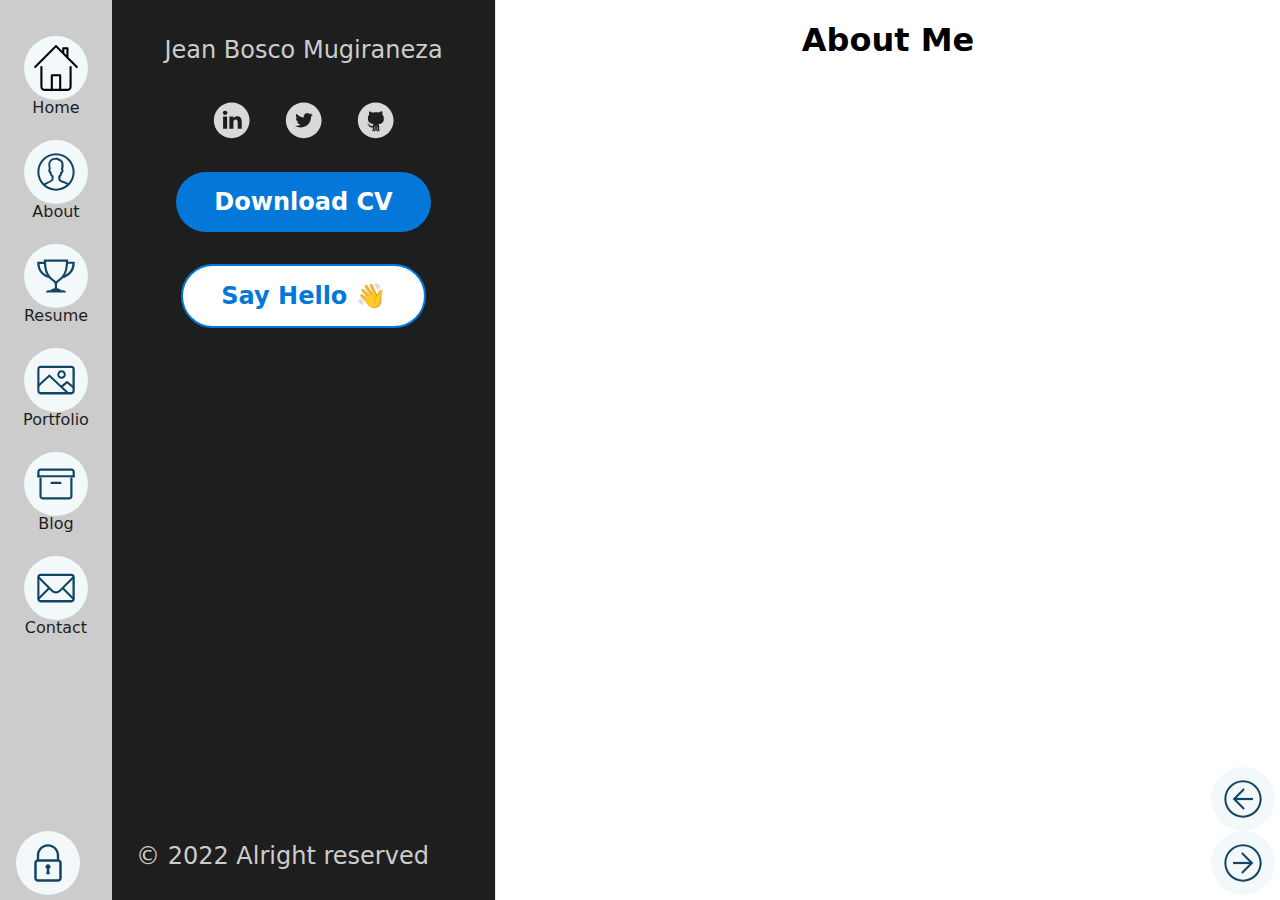
==== about.html @ 0536e4a2 "My first commit" ====
<!DOCTYPE html>
<html lang="en">

<head>
    <meta charset="UTF-8">
    <meta http-equiv="X-UA-Compatible" content="IE=edge">
    <meta name="viewport" content="width=device-width, initial-scale=1.0">
    <title>About Jean Bosco Mugiraneza</title>
    <link rel="stylesheet" href="/css/app.css" />
    <link rel="stylesheet" href="/css/style.css">
</head>

<body class="my-brand">

    <header>
        <!-- Mobile Menu -->
        <div class="menu-mobile">
            <div class="mobile-panel">
            </div>
            <div class="mobile-sidebar">
                <div>
                    <button class="close-panel">
                        <img class="close-icon" src="/icons/close.svg" alt="">
                    </button>
                </div>
                <div class="mobile-nav">
                    <!-- <div class="mobile-logo">
            <img class="sm-logo" src="#mylogo" alt="mobile-logo">
          </div> -->

                    <div class="mobile-menu-items">
                        <a href="/index.html" class="menu-mobile-item">
                            <img class="menu-mobile-icon" src="/icons/home.svg" alt="">
                            Home
                        </a>
                        <a href="/about.html" class="menu-mobile-item">
                            <img class="menu-mobile-icon" src="/icons/user.svg" alt="">
                            About Me
                        </a>
                        <a href="/resume.html" class="menu-mobile-item">
                            <img class="menu-mobile-icon" src="/icons/award.svg" alt="">
                            Resume
                        </a>
                        <a href="/portfolio.html" class="menu-mobile-item">
                            <img class="menu-mobile-icon" src="/icons/image.svg" alt="">
                            Portfolio
                        </a>
                        <a href="/blog.html" class="menu-mobile-item">
                            <img class="menu-mobile-icon" src="/icons/box.svg" alt="">
                            Blog
                        </a>
                        <a href="/contact.html" class="menu-mobile-item">
                            <img class="menu-mobile-icon" src="/icons/email.svg" alt="">
                            Contact Me
                        </a>
                    </div>


                </div>

            </div>

        </div>

        <!-- Mobile top navigation -->
        <div class="mobile-top">
            <div class="mobile-header">
                <!-- <div>
          <img class="phone-logo" src="#my logo" alt="My Logo">
        </div> -->
                <div>
                    <button type="button" class="open-mobile-menu" onclick="openMenu()">
                        <span class="sr-only">Open sidebar</span>
                        <svg class="open-menu-icon" xmlns="http://www.w3.org/2000/svg" fill="none" viewBox="0 0 24 24"
                            stroke="currentColor" aria-hidden="true">
                            <path stroke-linecap="round" stroke-linejoin="round" stroke-width="2"
                                d="M4 6h16M4 12h16M4 18h16" />
                        </svg>
                    </button>
                </div>
            </div>
        </div>

        <!-- Desktop Menu -->
        <div class="menu-desktop">
            <div class="menu-sidebar">
                <!-- <div class="logo-desktop">
          <img class="lg-logo" src="#mylogo" alt="My Logo" />
        </div> -->
                <div class="menu-desktop-items">
                    <a href="/index.html" class="menu-items">
                        <span class="icon-container"><img class="icon--menu icon--primary" src="/icons/home.svg"
                                alt="Home" /></span>
                        <span>Home</span>
                    </a>

                    <a href="/about.html" class="menu-items">
                        <span class="icon-container"><img class="icon--menu icon--primary" src="/icons/user.svg"
                                alt="Home" /></span>
                        <span>About</span>
                    </a>

                    <a href="/resume.html" class="menu-items">
                        <span class="icon-container"><img class="icon--menu icon--primary" src="/icons/award.svg"
                                alt="Home" /></span>
                        <span>Resume</span>
                    </a>

                    <a href="/portfolio.html" class="menu-items">
                        <span class="icon-container"><img class="icon--menu icon--primary" src="/icons/image.svg"
                                alt="Home" /></span>
                        <span>Portfolio</span>
                    </a>


                    <a href="/blog.html" class="menu-items">
                        <span class="icon-container"><img class="icon--menu icon--primary" src="/icons/box.svg"
                                alt="Home" /></span>
                        <span>Blog</span>
                    </a>


                    <a href="/contact.html" class="menu-items">
                        <span class="icon-container"><img class="icon--menu icon--primary" src="/icons/email.svg"
                                alt="Home" /></span>
                        <span>Contact</span>
                    </a>
                    <a href="/login.html" class="icon-container login-icon">
                        <img class="icon--menu icon--primary" src="/icons/lock.svg" alt="">
                    </a>

                </div>

            </div>
        </div>

        <!-- End of Navigation Menu -->
    </header>

    <main class="main-section">

        <section class="main-contents">

            <h2 class="page-title">About Me</h2>
            <div class="prev-next">
                <a href="/index.html">
                    <span class="icon-container">
                        <img class="icon--menu icon--primary" src="/icons/prev.svg" alt="">
                    </span>
                </a>
                <a href="/resume.html">
                    <span class="icon-container">
                        <img class="icon--menu icon--primary" src="/icons/next.svg" alt="">
                    </span>
                </a>

            </div>
        </section>

        <!-- Profile Section -->
    <aside class="profile-section">
        <div class="profile-content">
            <img class="profile-photo" src="/images/me.jpg" alt="">
            <h1 class="profile-name">Jean Bosco Mugiraneza</h1>
            <span class="social-icons">
                <img class="profile-social" src="/icons/linkedin.svg" alt="">
                <img class="profile-social" src="/icons/twitter.svg" alt="">
                <img class="profile-social" src="/icons/github.svg" alt="">
            </span>
            <a href="/resume.html"><button class="downloadcv btn btn--primary">Download CV</button></a>
            <a href="mailto:mjeanbosco19@gmail.com">
                <button class="sayhello btn btn--secondary">Say Hello 👋 </button>
            </a>
            <p class="copyright">© 2022 Alright reserved</p>
        </div>
    
    </aside>
    </main>
</body>

</html>
---- css/style.css ----
/* Global CSS */
:root {
    --color-primary: #0478d9;
    --color-secondary: #fff;
    --color-accent: #ff3400;
    --color-gray: #ccc;
    --color-black: #1e1e1e;
    --border-radius: 30px;
}

*,
::before,
::after {
    box-sizing: border-box;
    border-width: 0;
    border-style: solid;
    border-color: #e5e7eb;
}

::before,
::after {
    --tw-content: '';
}

html {
    line-height: 1.5;
    -webkit-text-size-adjust: 100%;
    -moz-tab-size: 4;
    tab-size: 4;
    font-family: ui-sans-serif, system-ui, -apple-system, BlinkMacSystemFont, "Segoe UI", Roboto, "Helvetica Neue", Arial, "Noto Sans", sans-serif, "Apple Color Emoji", "Segoe UI Emoji", "Segoe UI Symbol", "Noto Color Emoji";
    font-feature-settings: normal;
}


body {
    margin: 0;
    line-height: inherit;
}


hr {
    height: 0;
    color: inherit;
    border-top-width: 1px;
}


abbr:where([title]) {
    -webkit-text-decoration: underline dotted;
    text-decoration: underline dotted;
}


h1,
h2,
h3,
h4,
h5,
h6 {
    font-size: inherit;
    font-weight: inherit;
}

a {
    color: inherit;
    text-decoration: inherit;
}

b,
strong {
    font-weight: bolder;
}


code,
kbd,
samp,
pre {
    font-family: ui-monospace, SFMono-Regular, Menlo, Monaco, Consolas, "Liberation Mono", "Courier New", monospace;
    font-size: 1em;
}

small {
    font-size: 80%;
}

sub,
sup {
    font-size: 75%;
    line-height: 0;
    position: relative;
    vertical-align: baseline;
}

sub {
    bottom: -0.25em;
}

sup {
    top: -0.5em;
}

table {
    text-indent: 0;
    border-color: inherit;
    border-collapse: collapse;
}

button,
input,
optgroup,
select,
textarea {
    font-family: inherit;
    font-size: 100%;
    font-weight: inherit;
    line-height: inherit;
    color: inherit;
    margin: 0;
    padding: 0;
}

button,
select {
    text-transform: none;
}

button,
[type='button'],
[type='reset'],
[type='submit'] {
    -webkit-appearance: button;
    background-color: transparent;
    background-image: none;
}

:-moz-focusring {
    outline: auto;
}

:-moz-ui-invalid {
    box-shadow: none;
}

progress {
    vertical-align: baseline;
}

::-webkit-inner-spin-button,
::-webkit-outer-spin-button {
    height: auto;
}

[type='search'] {
    -webkit-appearance: textfield;
    outline-offset: -2px;
}

::-webkit-search-decoration {
    -webkit-appearance: none;
}

::-webkit-file-upload-button {
    -webkit-appearance: button;
    font: inherit;
}

summary {
    display: list-item;
}

blockquote,
dl,
dd,
h1,
h2,
h3,
h4,
h5,
h6,
hr,
figure,
p,
pre {
    margin: 0;
}

fieldset {
    margin: 0;
    padding: 0;
}

legend {
    padding: 0;
}

ol,
ul,
menu {
    list-style: none;
    margin: 0;
    padding: 0;
}

textarea {
    resize: vertical;
}

input::placeholder,
textarea::placeholder {
    opacity: 1;
    color: #9ca3af;
}

button,
[role="button"] {
    cursor: pointer;
}

:disabled {
    cursor: default;
}

img,
svg,
video,
canvas,
audio,
iframe,
embed,
object {
    display: block;
    vertical-align: middle;
}

img,
video {
    max-width: 100%;
    height: auto;
}

[hidden] {
    display: none;
}

/* Custom Scroll Bar */
::-webkit-scrollbar {
    width: 5px;
}

::-webkit-scrollbar-track {
    box-shadow: inset 0 0 5px grey;
    border-radius: 10px;
}

::-webkit-scrollbar-thumb {
    background: #0478d9;
    border-radius: 10px;
}

::-webkit-scrollbar-thumb:hover {
    background: #000;
}

/* Mobile Menu CSS */


.menu-mobile {
    position: fixed;
    top: 0px;
    right: 0px;
    bottom: 0px;
    left: 0px;
    z-index: 40;
    display: flex;
}

@media (min-width: 1024px) {
    .menu-mobile {
        display: none;
    }
}

.mobile-panel {
    position: fixed;
    top: 0px;
    right: 0px;
    bottom: 0px;
    left: 0px;
    --tw-bg-opacity: 1;
    background-color: rgb(75 85 99 / var(--tw-bg-opacity));
    --tw-bg-opacity: 0.75;
}

.mobile-sidebar {
    position: relative;
    display: flex;
    width: 100%;
    max-width: 20rem;
    flex: 1 1 0%;
    flex-direction: column;
    --tw-bg-opacity: 1;
    background-color: rgb(255 255 255 / var(--tw-bg-opacity));
    outline: 2px solid transparent;
    outline-offset: 2px;
}

.close-panel {
    position: absolute;
    top: 0px;
    right: 0px;
    /* margin-right: -3rem; */
    padding-top: 1rem;
    margin-left: 0.25rem;
    display: flex;
    height: 2.5rem;
    width: 2.5rem;
    align-items: center;
    justify-content: center;
    border-radius: 9999px;
    outline: 2px solid transparent;
    outline-offset: 2px;

}

.close-icon {
    height: 2rem;
    width: 2rem;
}

.mobile-nav {
    padding-top: 1.25rem;
    padding-bottom: 1rem;
}

.mobile-logo {
    display: flex;
    flex-shrink: 0;
    align-items: center;
    padding-left: 1rem;
    padding-right: 1rem;
}

.sm-logo {
    height: 2rem;
    width: auto;
}

.mobile-menu-items {
    margin-top: 1.25rem;
    margin-top: calc(0.25rem * calc(1 - var(--tw-space-y-reverse)));
    margin-bottom: calc(0.25rem * var(--tw-space-y-reverse));
    padding-left: 0.5rem;
    padding-right: 0.5rem;
}

.menu-mobile-item {
    display: flex;
    align-items: center;
    border-radius: 0.375rem;
    padding: 0.5rem;
    font-size: 1rem;
    line-height: 1.5rem;
    font-weight: 500;
    color: rgb(75 85 99);
}

.menu-mobile-item:hover {
    background-color: rgb(249 250 251 / var(--tw-bg-opacity));
    color: rgb(17 24 39);
}

.menu-mobile-icon {
    margin-right: 1rem;
    height: 1.5rem;
    width: 1.5rem;
    color: rgb(156 163 175);
}

.menu-mobile-icon:hover {
    color: rgb(107 114 128);
}


@media (min-width: 1024px) {
    .mobile-top {
        display: none;
    }
}

.mobile-header {
    display: flex;
    align-items: center;
    justify-content: space-between;
    background-color: rgb(79 70 229 / var(--tw-bg-opacity));
    padding-top: 0.5rem;
    padding-bottom: 0.5rem;
    padding-left: 1rem;
    padding-right: 1rem;
}

@media (min-width: 640px) {
    .mobile-header {
        padding-left: 1.5rem;
        padding-right: 1.5rem;
    }
}

@media (min-width: 1024px) {
    .mobile-header {
        padding-left: 2rem;
        padding-right: 2rem;
    }
}

.phone-logo {
    height: 2rem;
    width: auto;
}

.open-mobile-menu {
    margin-right: -0.75rem;
    display: inline-flex;
    height: 3rem;
    width: 3rem;
    align-items: center;
    justify-content: center;
    border-radius: 0.375rem;
    background-color: var(--color-primary);
    color: var(--color-secondary);
}

.sr-only {
    position: absolute;
    width: 1px;
    height: 1px;
    padding: 0;
    margin: -1px;
    overflow: hidden;
    clip: rect(0, 0, 0, 0);
    white-space: nowrap;
    border-width: 0;
}

.open-menu-icon {
    height: 1.5rem;
    width: 1.5rem;
}

.collapsible__content {
    max-height: 0;
    overflow: hidden;
    opacity: 0;
    transition: all 0.3s;
}

.collapsible--expanded .collapsible__content {
    max-height: 100%;
    opacity: 1;
}

/* Desktop Menu CSS */


.menu-desktop {
    display: none;
    width: 7rem;
    height: 100%;
    overflow-y: auto;
    --tw-bg-opacity: 1;
    background-color: var(--color-gray);
}

@media (min-width: 768px) {
    .menu-desktop {
        display: block;
    }
}

.menu-sidebar {
    display: flex;
    width: 100%;
    flex-direction: column;
    align-items: center;
    align-items: center;
    padding-top: 1.5rem;
    padding-bottom: 1.5rem;
}

.logo-desktop {
    display: flex;
    flex-shrink: 0;
    align-items: center;
}

.lg-logo {
    height: 2rem;
    width: auto;
}

.menu-desktop-item {
    margin-top: 1.5rem;
    width: 100%;
    flex: 1 1 0%;
    padding-left: 0.5rem;
    padding-right: 0.5rem;
}

.menu-items {
    display: flex;
    width: 100%;
    flex-direction: column;
    align-items: center;
    border-radius: 0.375rem;
    padding: 0.75rem;
    font-size: 1rem;
    line-height: 1rem;
    font-weight: 500;
    color: var(--color-black);
}

.menu-items:hover {
    background-color: var(--color-secondary);
    color: var(--color-primary);
}

.login-icon {
    position: absolute;
    bottom: 5px;
    left: 1rem;
}


/* Icons */

.icon {
    width: 40px;
    height: 40px;
}

.icon--small {
    width: 30px;
    height: 30px;
}

.icon--menu {
    width: 50px;
    height: 50px;
}

.icon--primary {
    fill: var(--color-primary);
}

.icon--white {
    fill: #fff;
}

.icon-container {
    background: #f3f9fa;
    width: 64px;
    height: 64px;
    border-radius: 100%;
    display: inline-flex;
    justify-content: center;
    align-items: center;
}

.icon-container--accent {
    background: var(--color-accent);
}

/* Button */
.btn {
    border-radius: 40px;
    border: 0;
    cursor: pointer;
    font-size: 1.8rem;
    font-weight: 600;
    margin-top: 1rem;
    outline: 0;
    padding: 0.75rem 3vw;
    text-align: center;
    white-space: nowrap;
}

.btn--primary {
    background-color: var(--color-primary);
    color: var(--color-secondary);
}

.btn--primary:hover {
    background: var(--color-gray);
    color: var(--color-primary);
    border: 2px solid var(--color-primary);
}

.btn--secondary {
    background: #fff;
    color: var(--color-primary);
    border: 2px solid var(--color-primary);
}

.btn--secondary:hover {
    background: var(--color-primary);
    color: var(--color-gray);
}

.btn--accent {
    background: var(--color-accent);
    color: #fff;
}

.btn--accent:hover {
    background: #ec3000;
}

@media screen and (min-width: 1024px) {
    .btn {
        font-size: 1.5rem;
    }
}

/* Start My Brand Main Section */
.my-brand {
    display: flex;
    height: 100vh;
}

.page-title {
    display: flex;
    margin-top: 1rem;
    font-size: 2rem;
    font-weight: 600;
    justify-content: center;
}

.main-section {
    display: flex;
    flex: 1 1 0%;
    overflow: hidden;
}

.main-contents {
    display: flex;
    height: 100%;
    min-width: 0px;
    flex: 1 1 0%;
    flex-direction: column;
    overflow-y: auto;
}

@media (min-width: 1024px) {
    .main-contents {
        order: 9999;
    }
}

.myself {
    display: flex;
    margin: auto;
    justify-content: center;
    flex-direction: column;
}

.my-name {
    font-size: 4rem;
    color: var(--color-primary);
}

.my-career {
    font-size: 2rem;
    text-align: center;
}

.prev-next {
    display: flex;
    flex-direction: column;
    position: absolute;
    bottom: 5px;
    right: 5px;
}

/* Start PROFILE Section */
.profile-section {
    display: none;
}


@media (min-width: 1024px) {
    .profile-section {
        order: -9999;
        display: flex;
        flex-shrink: 0;
        /* height: 100vh; */
        overflow-y: auto;
        background-color: #1e1e1e;
    }

}

.profile-content {
    position: relative;
    display: flex;
    /* height: 100%; */
    width: 24rem;
    flex-direction: column;
    overflow: hidden;
    border-right-width: 1px;
    --tw-border-opacity: 1;
    border-color: rgb(229 231 235);
    --tw-bg-opacity: 1;

}

.profile-photo {
    border-radius: 100%;
}

.profile-name {
    display: flex;
    color: #ccc;
    font-size: 1.5rem;
    font-weight: 500;
    justify-content: center;
    margin-top: 2rem;
}

.social-icons {
    display: flex;
    justify-content: center;
    margin-top: 1rem;
}

.profile-social {
    width: 40px;
    height: 40px;
    color: #ccc;
    margin: 1rem;
}

.downloadcv,
.sayhello {
    display: flex;
    flex-direction: column;
    align-items: center;
    margin: 1rem auto;

}

/* .footer {
  position: relative;
} */

.copyright {
    position: absolute;
    bottom: 2px;
    font-size: 1.5rem;
    color: #ccc;
    margin: 1.5rem;
}

/* Login Page */
.my-login {
    display: flex;
    width: 100%;
    height: 100vh;
    background-color: #022745;

}

.login-page {
    display: flex;
    flex-direction: column;
    justify-content: center;
    align-items: center;
    margin: auto;
}

@media (min-width: 640px) {
    .login-page {
        padding-left: 1.5rem;
        padding-right: 1.5rem;
    }
}

@media (min-width: 1024px) {
    .login-page {
        padding-left: 2rem;
        padding-right: 2rem;
    }
}

@media (min-width: 640px) {
    .login-heading {
        margin-left: auto;
        margin-right: auto;
        max-width: 28rem;
        width: 100%;
    }
}

.login-title {
    margin-top: 1.5rem;
    text-align: center;
    font-size: 1.875rem;
    line-height: 2.25rem;
    font-weight: 600;
    --tw-text-opacity: 1;
    color: #ccc;
}

.login-section {
    margin-top: 1.5rem;
    text-align: center;
    font-size: 1.875rem;
    line-height: 2.25rem;
    font-weight: 800;
}

@media (min-width: 640px) {
    .login-section {
        margin-left: auto;
        margin-right: auto;
        width: 100%;
        max-width: 28rem;
    }
}

.login-form {
    --tw-bg-opacity: 1;
    background-color: var(--color-secondary);
    padding-top: 2rem;
    padding-bottom: 2rem;
    padding-left: 1rem;
    padding-right: 1rem;
    width: 500px;

    box-shadow: #000;
}

.my-form {
    margin-top: 1rem;
    margin-bottom: 1rem;
}

.login-input {
    margin-top: 0.25rem;
}

@media (min-width: 640px) {
    .login-form {
        border-radius: 0.5rem;
        padding-left: 2.5rem;
        padding-right: 2.5rem;
    }
}

.form-item {
    display: flex;
    font-size: 0.875rem;
    line-height: 1.25rem;
    font-weight: 500;
    margin-top: 1rem;
    --tw-text-opacity: 1;
    color: rgb(55 65 81);
}

.form-input {
    display: block;
    width: 100%;
    -webkit-appearance: none;
    appearance: none;
    border-radius: 0.375rem;
    border-width: 1px;
    --tw-border-opacity: 1;
    border-color: rgb(209 213 219);
    padding-left: 0.75rem;
    padding-right: 0.75rem;
    padding-top: 0.5rem;
    padding-bottom: 0.5rem;
    margin-top: 1rem;

    box-shadow: #0000;
}

.form-input::placeholder {
    color: rgb(156 163 175);
}

.form-input:focus {
    border-color: var(--color-primary);
}


@media (min-width: 640px) {
    .form-input {
        font-size: 0.875rem;
        line-height: 1.25rem;
    }
}

.login-button {
    display: flex;
    width: 100%;
    justify-content: center;
    border-radius: 0.375rem;
    border-width: 1px;
    border-color: transparent;
    background-color: #0478d9;
    margin-top: 2rem;
    padding-top: 0.5rem;
    padding-bottom: 0.5rem;
    padding-left: 1rem;
    padding-right: 1rem;
    font-size: 0.875rem;
    line-height: 1.25rem;
    font-weight: 500;
    color: #fff;
}

/* Portfolio Page */
.portfolio {
    display: flex;
    margin: 2rem;
    border-bottom-width: 1px;
    --tw-border-opacity: 1;
    border-color: rgb(229 231 235);
}

.portfolio-heading {
    font-size: 1.125rem;
    line-height: 1.75rem;
    font-weight: 500;
    line-height: 1.5rem;
    --tw-text-opacity: 1;
    color: rgb(17 24 39);
}

.portfolio-filter {
    margin-top: 1rem;

}

@media (min-width: 640px) {
    .portfolio-filter {
        margin-top: 0px;
        margin-left: 2.5rem;
    }

}

.filter-items {
    margin-bottom: -1px;
    display: flex;
    --tw-space-x-reverse: 0;
    margin-right: calc(2rem * var(--tw-space-x-reverse));
    margin-left: calc(2rem * calc(1 - var(--tw-space-x-reverse)));
}

.filter-all {
    white-space: nowrap;
    border-bottom-width: 2px;
    --tw-border-opacity: 1;
    border-color: #0478d9;
    padding-left: 0.25rem;
    padding-right: 0.25rem;
    padding-bottom: 1rem;
    font-size: 0.875rem;
    line-height: 1.25rem;
    font-weight: 500;
    --tw-text-opacity: 1;
    color: #0478d9;
}

.filter-item {
    padding-left: 1rem;
    padding-right: 0.25rem;
}

.gallery {
    display: grid;
    grid-template-columns: repeat(2, minmax(0, 1fr));
    column-gap: 1rem;
    row-gap: 2rem;
    max-height: 100vh;
    overflow-y: auto;
}

@media (min-width: 640px) {
    .gallery {
        grid-template-columns: repeat(3, minmax(0, 1fr));
        column-gap: 1.5rem;
    }
}

@media (min-width: 1024px) {
    .gallery {
        grid-template-columns: repeat(3, minmax(0, 1fr));
    }
}

@media (min-width: 1280px) {
    .gallery {
        column-gap: 2rem;
    }
}

.gallery-item {
    display: block;
    width: 100%;
    overflow: hidden;
    border-radius: 0.5rem;
}

.gallery-image {
    pointer-events: none;
    object-fit: cover;
}

/* Blog Pages */

.blog {
    display: grid;
    grid-template-columns: repeat(1, minmax(0, 1fr));
    column-gap: 1rem;
    row-gap: 2rem;
    height: 100vh;
    overflow-y: auto;
}


@media (min-width: 640px) {
    .blog {
        grid-template-columns: repeat(2, minmax(0, 1fr));
        column-gap: 1.5rem;
    }


}

@media (min-width: 1024px) {
    .blog {
        grid-template-columns: repeat(2, minmax(0, 1fr));
    }
}

@media (min-width: 1280px) {
    .blog {
        grid-template-columns: repeat(3, minmax(0, 1fr));
        column-gap: 2rem;
    }
}

.blog-item {
    display: block;
    width: 100%;
    overflow: hidden;
    border-radius: 0.5rem;
    padding: 1rem;
    box-shadow: rgba(50, 50, 93, 0.25) 0px 2px 5px -1px, rgba(0, 0, 0, 0.3) 0px 1px 3px -1px;

}

.blog-image {
    pointer-events: none;
    object-fit: cover;
}

.blog-title {
    font-size: 2rem;
    font-weight: 600;
    margin: 1rem;
}

.blog-icons {
    display: flex;
    justify-content: space-between;
    margin-top: 1rem;
}

.blog-icon {
    width: 50px;
    height: 50px;
    color: #ccc;
    margin-left: 1rem;
    margin-right: 1rem;
}

/* Single Blog Section */
.article {
    height: 100vh;
}

.article-image {
    width: 100%;
    height: 50%;

}

.article-title {
    font-size: 3rem;
    font-weight: 800;
    display: flex;
    justify-content: center;
}

.article-content {
    padding: 1.5rem;
}

/* Comment Form */

.comment {
    display: block;
    justify-content: center;
    width: 80%;
    margin: auto;

}

.comment-section {
    display: block;
    font-size: 1.5rem;
    padding: 2rem;
    line-height: 1rem;
    font-weight: 500;

    color: rgb(55 65 81);

}

.comment-input {

    width: 100%;
    margin-bottom: 1rem;
    padding: 0.5rem;
    border: solid #000 1px;
    border-radius: 0.375rem;
    border-color: rgb(55 65 81);
}

/* Contant Page  */
.contact {
    display: grid;
    grid-template-columns: repeat(2, minmax(0, 1fr));
    column-gap: 1rem;
    row-gap: 2rem;
    max-height: 100vh;
    overflow-y: auto;
    margin: 2rem;
    align-items: center;
}

@media (min-width: 640px) {
    .contact {
        grid-template-columns: repeat(3, minmax(0, 1fr));
        column-gap: 1.5rem;
    }
}

@media (min-width: 1024px) {
    .contact {
        grid-template-columns: repeat(3, minmax(0, 1fr));
    }
}

@media (min-width: 1280px) {
    .contact {
        column-gap: 2rem;
    }
}

.contact-item {
    display: flex;
    justify-content: center;
    align-items: center;
    flex-direction: column;
    margin: auto;
    width: 90%;
    box-shadow: rgba(50, 50, 93, 0.25) 0px 13px 27px -5px, rgba(0, 0, 0, 0.3) 0px 8px 16px -8px;

}

.contact-info {
    font-size: 1.8rem;

}

.map {
    display: flex;
    justify-content: center;
    width: 100%;
}

.reach-me {
    display: grid;
    grid-template-columns: repeat(2, minmax(0, 1fr));
    column-gap: 1rem;
    row-gap: 2rem;
    max-height: 100vh;
    overflow-y: auto;
    margin-top: 4rem;
    align-items: center;
}

@media (min-width: 640px) {
    .reach-me {
        grid-template-columns: repeat(2, minmax(0, 1fr));
        column-gap: 1.5rem;
    }
}

@media (min-width: 1024px) {
    .reach-me {
        grid-template-columns: repeat(2, minmax(0, 1fr));
    }
}

@media (min-width: 1280px) {
    .reach-me {
        column-gap: 2rem;
    }
}

.message {
    display: flex;
    flex-direction: column;
    justify-content: right;
    margin: 1rem;

}

.message-title {
    display: flex;
    font-size: 1.8rem;
    padding: 2rem;
    line-height: 1rem;
    font-weight: 500;

    color: rgb(55 65 81);

}

.message-input {

    width: 100%;
    margin-bottom: 1rem;
    padding: 0.5rem;
    border: solid #000 1px;
    border-radius: 0.375rem;
    border-color: rgb(55 65 81);
}

/* Dashboard */
.dashboard {

    width: 15rem;
    height: 100%;
    overflow-y: auto;
    --tw-bg-opacity: 1;
    color: #ccc;
    background-color: #022745;
}

.dashboard-item {
    display: flex;
    align-items: center;
    border-radius: 0.375rem;
    padding: 0.5rem;
    font-size: 1rem;
    line-height: 1.5rem;
    font-weight: 500;
    color: rgb(207, 211, 216);
}

.dashboard-item:hover {
    background-color: rgb(249 250 251 / var(--tw-bg-opacity));
    color: rgb(17 24 39);
}
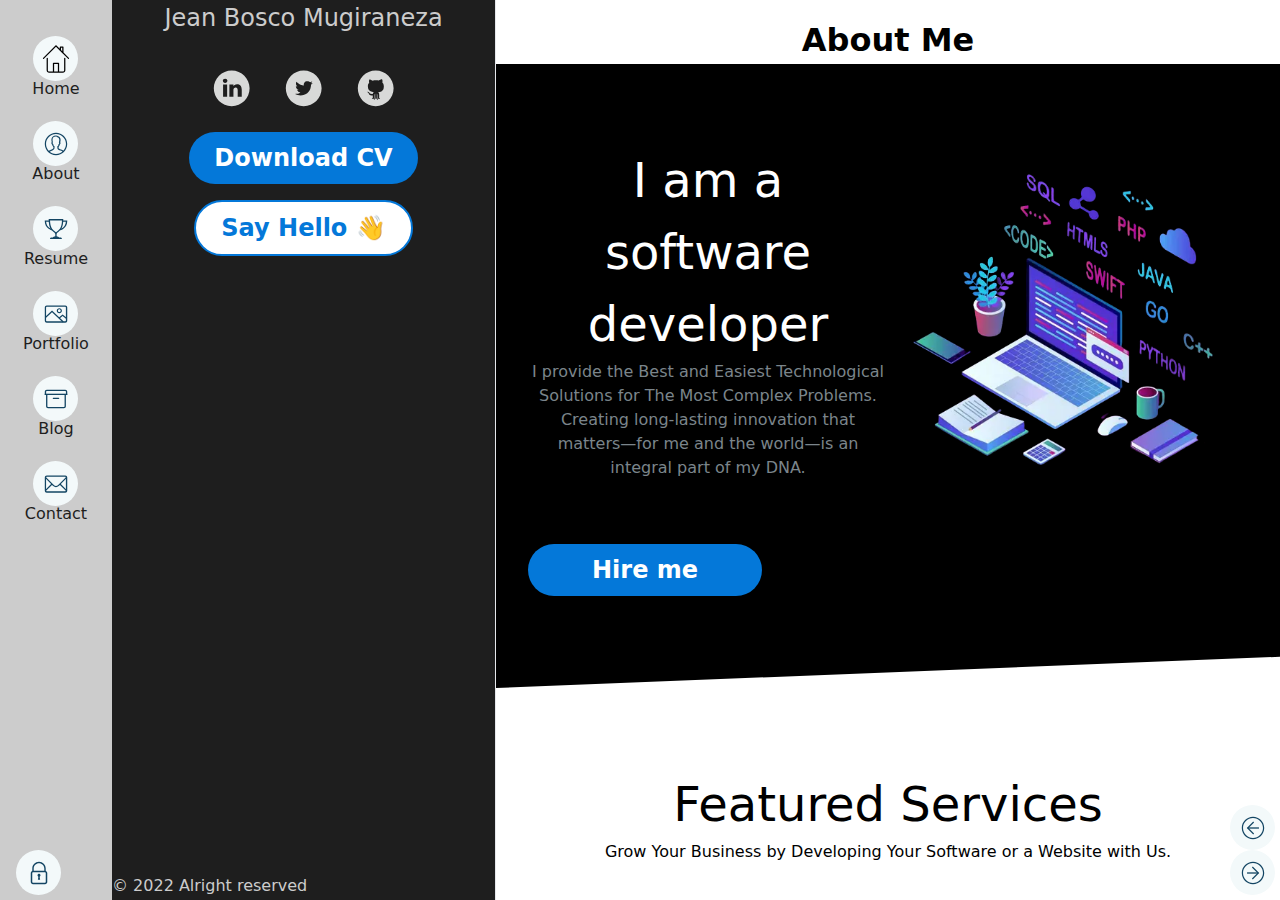
==== commit 1c184fd0: "Upadte about page and add Js" ====
--- a/about.html
+++ b/about.html
@@ -6,7 +6,6 @@
     <meta http-equiv="X-UA-Compatible" content="IE=edge">
     <meta name="viewport" content="width=device-width, initial-scale=1.0">
     <title>About Jean Bosco Mugiraneza</title>
-    <link rel="stylesheet" href="/css/app.css" />
     <link rel="stylesheet" href="/css/style.css">
 </head>
 
@@ -14,10 +13,10 @@
 
     <header>
         <!-- Mobile Menu -->
-        <div class="menu-mobile">
-            <div class="mobile-panel">
-            </div>
-            <div class="mobile-sidebar">
+        <div class="menu-mobile collapsible">
+            <!-- <div class="mobile-panel">
+            </div> -->
+            <div class="mobile-sidebar collapsible__content">
                 <div>
                     <button class="close-panel">
                         <img class="close-icon" src="/icons/close.svg" alt="">
@@ -142,6 +141,226 @@
         <section class="main-contents">
 
             <h2 class="page-title">About Me</h2>
+
+            <section class="block block--dark block--skewed-left hero">
+                <div class="container grid grid--1x2">
+                    <header class="block__header hero__content">
+                        <h1 data-aos="zoom-in-up" class="block__heading">
+                            I am a software developer
+                        </h1>
+                        <p class="hero__tagline">
+                            I provide the Best and Easiest Technological Solutions for The Most Complex Problems.
+                            Creating
+                            long-lasting innovation
+                            that matters—for me and the world—is an integral part of my DNA.
+                        </p>
+                        <a target="_blank" href="#" class="btn btn--primary btn--stretched btn--hireme">Hire me</a>
+                    </header>
+                    <img src="images/computer.webp" alt="">
+                </div>
+            </section>
+
+
+            <section class="block container">
+                <header class="block__header">
+                    <h2 class="block__heading">Featured Services</h2>
+                    <p>
+                        Grow Your Business by
+                        Developing Your Software or a Website with Us.
+                    </p>
+                </header>
+                <article class="grid grid--1x2 feature">
+                    <div class="feature__content" data-aos="fade-right">
+                        <span class="icon-container">
+                            <svg class="icon icon--primary">
+                                <use href="images/sprite.svg#easy"></use>
+                            </svg>
+                        </span>
+                        <h3 class="feature__heading">UI & UX Design</h3>
+                        <p>
+                            "Good design is good business."
+                            The success of every digital product company is measured by its user interface (UI) and user
+                            experience (UX) design. The
+                            digital product we created must assist users in achieving their objectives by delivering a
+                            delightful user experience
+                            through human-centered design solutions.
+
+                        </p>
+                        <a href="#" target="_blank" class="link-arrow">Learn More</a>
+                    </div>
+                    <img src="images/design.png" alt="">
+                </article>
+                <article class="grid grid--1x2 feature">
+                    <div class="feature__content" data-aos="fade-up">
+                        <span class="icon-container">
+                            <svg class="icon icon--primary">
+                                <use href="images/sprite.svg#computer"></use>
+                            </svg>
+                        </span>
+                        <h3 class="feature__heading">Simply Fast Websites</h3>
+                        <p>
+                            Choosing the right software development company in order to have your dreams achieved and
+                            success for your internet
+                            product can be a difficult task. Here we make sure that you have made the best decision for
+                            your project to start with
+                            and shape the product as you imagine. Because we make it simple.
+                        </p>
+                        <a href="#" target="_blank" class="link-arrow">Learn More</a>
+                    </div>
+                    <img src="images/banner.png" alt="">
+                </article>
+                <article class="grid grid--1x2 feature">
+                    <div class="feature__content" data-aos="fade-up">
+                        <span class="icon-container">
+                            <svg class="icon icon--primary">
+                                <use href="images/sprite.svg#wordpress"></use>
+                            </svg>
+                        </span>
+                        <h3 class="feature__heading">Wordpress Made Easy</h3>
+                        <p>
+                            Lorem ipsum dolor sit amet consectetur adipisicing elit. Quam
+                            obcaecati vel ad unde est illo at. Labore excepturi officia dolores! Lorem ipsum dolor sit
+                            amet consectetur adipisicing elit. Quam
+                            obcaecati vel ad unde est illo at. Labore excepturi officia dolores!
+                        </p>
+                        <a href="#" target="_blank" class="link-arrow">Learn More</a>
+                    </div>
+                    <img src="images/wordpress.jpg" alt="">
+                </article>
+                <article class="grid grid--1x2 feature">
+                    <div class="feature__content" data-aos="fade-left">
+                        <span class="icon-container">
+                            <svg class="icon icon--primary">
+                                <use href="images/sprite.svg#clock"></use>
+                            </svg>
+                        </span>
+                        <h3 class="feature__heading">24/7 Expert Support</h3>
+                        <p>
+                            Lorem ipsum dolor sit amet consectetur adipisicing elit. Quam
+                            obcaecati vel ad unde est illo at. Labore excepturi officia dolores!
+                        </p>
+                        <a href="#" target="_blank" class="link-arrow">Learn More</a>
+                    </div>
+                    <img src="images/support.jpg" alt="">
+                </article>
+            </section>
+            <section data-aos="fade-up" class="block container block-plans">
+                <div class="grid grid--1x3">
+                    <div class="plan">
+                        <div class="card card--secondary">
+                            <header class="card__header">
+                                <h3 class="plan__name">Website</h3>
+                                <span class="plan__price">$150</span>
+                                <span class="badge badge--primary badge--small">20% OFF</span>
+                            </header>
+                            <div class="card__body">
+                                <ul class="list list--tick">
+                                    <li class="list__item">Product mockups</li>
+                                    <li class="list__item">Up to 10 pages website</li>
+                                    <li class="list__item">SEO</li>
+                                    <li class="list__item">24/7/365 Tech Support</li>
+                                </ul>
+                                <button class="btn btn--outline btn--block">Order now</button>
+                            </div>
+                        </div>
+                    </div>
+                    <div class="plan plan--popular">
+                        <div class="card card--primary">
+                            <header class="card__header">
+                                <h3 class="plan__name">Web Platform</h3>
+                                <span class="plan__price">$540</span>
+                                <span class="badge badge--secondary badge--small">10% OFF</span>
+                            </header>
+                            <div class="card__body">
+                                <ul class="list list--tick">
+                                    <li class="list__item">UI & UX Design</li>
+                                    <li class="list__item">Web Dashboard</li>
+                                    <li class="list__item">SEO</li>
+                                    <li class="list__item">24/7/365 Tech Support</li>
+                                </ul>
+                                <button class="btn btn--outline btn--block">Order now</button>
+                            </div>
+                        </div>
+                    </div>
+                    <div class="plan">
+                        <div class="card card--secondary">
+                            <header class="card__header">
+                                <h3 class="plan__name">Mobile App</h3>
+                                <span class="plan__price">$720</span>
+                                <span class="badge badge--primary badge--small">10% OFF</span>
+                            </header>
+                            <div class="card__body">
+                                <ul class="list list--tick">
+                                    <li class="list__item">UI & UX Design</li>
+                                    <li class="list__item">Mobile app</li>
+                                    <li class="list__item">Google & Apple Store presence</li>
+                                    <li class="list__item">24/7/365 Tech Support</li>
+                                </ul>
+                                <button class="btn btn--outline btn--block">Order now</button>
+                            </div>
+                        </div>
+                    </div>
+                </div>
+            </section>
+
+            <section class="block" data-aos="zoom-in">
+                <header class="block__header">
+                    <h2 class="block__heading">What my Customers are Saying</h2>
+                    <p>
+                        Lorem ipsum dolor sit amet, consectetur adipisicing elit. Aut, ipsam.
+                    </p>
+                </header>
+                <div class="container">
+                    <div class="card testimonial">
+                        <div class="grid grid--1x2">
+                            <div class="testimonial__image">
+                                <img src="images/oreste.png" alt="A happy, smiling customer" />
+                                <span class="icon-container icon-container--accent">
+                                    <svg class="icon icon--white icon--small">
+                                        <use href="images/sprite.svg#quotes"></use>
+                                    </svg>
+                                </span>
+                            </div>
+                            <blockquote class="quote">
+                                <p class="quote__text">
+                                    Lorem, ipsum dolor sit amet consectetur adipisicing elit.
+                                    Incidunt optio officiis dolore earum error eaque perferendis
+                                    laudantium sed praesentium dolorum.
+                                </p>
+                                <footer>
+                                    <div class="media">
+                                        <div class="media__image">
+                                            <svg class="icon icon--primary quote__line">
+                                                <use href="images/sprite.svg#line"></use>
+                                            </svg>
+                                        </div>
+                                        <div class="media__body">
+                                            <h3 class="media__title quote__author">John Doe</h3>
+                                            <p class="quote__organization">ABC Company</p>
+                                        </div>
+                                    </div>
+                                </footer>
+                            </blockquote>
+                        </div>
+                    </div>
+                </div>
+            </section>
+            <div class="container">
+                <div class="callout callout--primary callout-signup">
+                    <div class="grid grid--1x2">
+                        <div class="callout__content">
+                            <h2 class="callout__heading">Ready to Get Started?</h2>
+                            <p>
+                                Lorem ipsum dolor sit amet, consectetur adipisicing elit. Eligendi
+                                voluptate tempora qui distinctio consequatur aliquid pariatur
+                                cupiditate quas cum fugit.
+                            </p>
+                        </div>
+                        <a target="_blank" href="#" class="btn btn--secondary">Hire me</a>
+                    </div>
+                </div>
+            </div>
+
             <div class="prev-next">
                 <a href="/index.html">
                     <span class="icon-container">
@@ -158,24 +377,25 @@
         </section>
 
         <!-- Profile Section -->
-    <aside class="profile-section">
-        <div class="profile-content">
-            <img class="profile-photo" src="/images/me.jpg" alt="">
-            <h1 class="profile-name">Jean Bosco Mugiraneza</h1>
-            <span class="social-icons">
-                <img class="profile-social" src="/icons/linkedin.svg" alt="">
-                <img class="profile-social" src="/icons/twitter.svg" alt="">
-                <img class="profile-social" src="/icons/github.svg" alt="">
-            </span>
-            <a href="/resume.html"><button class="downloadcv btn btn--primary">Download CV</button></a>
-            <a href="mailto:mjeanbosco19@gmail.com">
-                <button class="sayhello btn btn--secondary">Say Hello 👋 </button>
-            </a>
-            <p class="copyright">© 2022 Alright reserved</p>
-        </div>
-    
-    </aside>
+        <aside class="profile-section">
+            <div class="profile-content">
+                <img class="profile-photo" src="/images/me.jpg" alt="">
+                <h1 class="profile-name">Jean Bosco Mugiraneza</h1>
+                <span class="social-icons">
+                    <img class="profile-social" src="/icons/linkedin.svg" alt="">
+                    <img class="profile-social" src="/icons/twitter.svg" alt="">
+                    <img class="profile-social" src="/icons/github.svg" alt="">
+                </span>
+                <a href="/resume.html"><button class="downloadcv btn btn--primary">Download CV</button></a>
+                <a href="mailto:mjeanbosco19@gmail.com">
+                    <button class="sayhello btn btn--secondary">Say Hello 👋 </button>
+                </a>
+                <p class="copyright">© 2022 Alright reserved</p>
+            </div>
+
+        </aside>
     </main>
+    <script src="js/main.js"></script>
 </body>
 
 </html>--- a/css/style.css
+++ b/css/style.css
@@ -544,8 +544,8 @@
 }
 
 .icon--menu {
-    width: 50px;
-    height: 50px;
+    width: 30px;
+    height: 30px;
 }
 
 .icon--primary {
@@ -558,8 +558,8 @@
 
 .icon-container {
     background: #f3f9fa;
-    width: 64px;
-    height: 64px;
+    width: 45px;
+    height: 45px;
     border-radius: 100%;
     display: inline-flex;
     justify-content: center;
@@ -575,11 +575,11 @@
     border-radius: 40px;
     border: 0;
     cursor: pointer;
-    font-size: 1.8rem;
+    font-size: 1.5rem;
     font-weight: 600;
     margin-top: 1rem;
     outline: 0;
-    padding: 0.75rem 3vw;
+    padding: 0.5rem 2vw;
     text-align: center;
     white-space: nowrap;
 }
@@ -615,10 +615,38 @@
     background: #ec3000;
 }
 
+.btn--outline {
+    background: #fff;
+    color: var(--color-black);
+    border: 2px solid var(--color-primary);
+}
+
+.btn--outline:hover {
+    background: var(--color-primary);
+    color: #fff;
+}
+
+.btn--hireme {
+    display: flex;
+    position: absolute;
+}
+
+
+.btn--block {
+    width: 100%;
+    display: inline-block;
+}
+
 @media screen and (min-width: 1024px) {
     .btn {
         font-size: 1.5rem;
     }
+}
+
+.btn--stretched {
+    margin-top: 4rem;
+    padding-left: 4rem;
+    padding-right: 4rem;
 }
 
 /* Start My Brand Main Section */
@@ -653,6 +681,12 @@
 @media (min-width: 1024px) {
     .main-contents {
         order: 9999;
+        width: auto;
+    }
+}
+@media (min-width: 300px) {
+    .main-contents {
+        width: 100vw;
     }
 }
 
@@ -671,6 +705,66 @@
 .my-career {
     font-size: 2rem;
     text-align: center;
+}
+
+.slider-wrapper {
+    margin-top: 2rem;
+    font-size: 1.5rem;
+    display: flex;
+    justify-content: center;
+    align-items: center;
+    overflow: hidden;
+}
+
+.slider {
+    margin-left: 1rem;
+    font-weight: 700;
+    height: 5rem;
+}
+
+.slider-text {
+    height: 4.7rem;
+    padding: 0.7rem;
+    margin-bottom: 1.65rem;
+    text-align: center;
+    border-radius: 4rem;
+    display: flex;
+    justify-content: center;
+    align-items: center;
+}
+
+.slider-text:first-child {
+    animation: slide 5s linear infinite;
+}
+
+@keyframes slide {
+    0% {
+        margin-top: -300px;
+    }
+
+    5% {
+        margin-top: -200px;
+    }
+
+    33% {
+        margin-top: -200px;
+    }
+
+    38% {
+        margin-top: -100px;
+    }
+
+    66% {
+        margin-top: -100px;
+    }
+
+    71% {
+        margin-top: 0px;
+    }
+
+    100% {
+        margin-top: 0px;
+    }
 }
 
 .prev-next {
@@ -723,7 +817,7 @@
     font-size: 1.5rem;
     font-weight: 500;
     justify-content: center;
-    margin-top: 2rem;
+    /* margin-top: 2rem; */
 }
 
 .social-icons {
@@ -744,7 +838,7 @@
     display: flex;
     flex-direction: column;
     align-items: center;
-    margin: 1rem auto;
+    margin: 0.5rem auto;
 
 }
 
@@ -755,9 +849,8 @@
 .copyright {
     position: absolute;
     bottom: 2px;
-    font-size: 1.5rem;
+    font-size: 1rem;
     color: #ccc;
-    margin: 1.5rem;
 }
 
 /* Login Page */
@@ -835,7 +928,6 @@
     padding-left: 1rem;
     padding-right: 1rem;
     width: 500px;
-
     box-shadow: #000;
 }
 
@@ -900,6 +992,34 @@
     }
 }
 
+.loginaddons {
+    display: flex;
+    align-items: center;
+    margin-top: 1rem;
+    justify-content: space-between;
+}
+
+.remember {
+    display: flex;
+    align-items: center;
+}
+
+.remember-input {
+    height: 1rem;
+    width: 1rem;
+    border-radius: 0.25rem;
+    border-color: rgb(209 213 219);
+    color: rgb(79 70 229);
+}
+
+.remember-label {
+    margin-left: 0.5rem;
+    display: block;
+    font-weight: 500;
+    font-size: 1rem;
+    line-height: 1.25rem;
+}
+
 .login-button {
     display: flex;
     width: 100%;
@@ -913,10 +1033,47 @@
     padding-bottom: 0.5rem;
     padding-left: 1rem;
     padding-right: 1rem;
-    font-size: 0.875rem;
+    font-size: 1rem;
     line-height: 1.25rem;
     font-weight: 500;
     color: #fff;
+}
+
+.forgot {
+    font-weight: 500;
+    font-size: 1rem;
+    line-height: 1.25rem;
+}
+
+.login-with-google {
+    transition: background-color .3s, box-shadow .3s;
+    padding: 2px 16px 2px 42px;
+    border: none;
+    border-radius: 3px;
+    box-shadow: 0 -1px 0 rgba(0, 0, 0, .04), 0 1px 1px rgba(0, 0, 0, .25);
+    color: #757575;
+    font-size: 14px;
+    font-weight: 500;
+    background-image: url([data-uri]);
+    background-color: white;
+    background-repeat: no-repeat;
+    background-position: 12px 11px;
+}
+
+.login-with-google:hover {
+    box-shadow: 0 -1px 0 rgba(0, 0, 0, .04), 0 2px 4px rgba(0, 0, 0, .25);
+}
+
+.login-with-google:active {
+    background-color: #eeeeee;
+}
+
+.login-with-google:focus {
+    outline: none;
+    box-shadow:
+        0 -1px 0 rgba(0, 0, 0, .04),
+        0 2px 4px rgba(0, 0, 0, .25),
+        0 0 0 3px #c8dafc;
 }
 
 /* Portfolio Page */
@@ -1252,6 +1409,501 @@
     border-color: rgb(55 65 81);
 }
 
+
+/* About Me Page */
+
+/* Links */
+
+.link-arrow {
+    color: var(--color-primary);
+    margin-top: 2rem;
+    font-size: 1.2rem;
+}
+
+.link-arrow::after {
+    content: "-->";
+    margin-left: 5px;
+    transition: margin 0.15s;
+}
+
+.link-arrow:hover::after {
+    margin-left: 10px;
+}
+
+/* Badges */
+
+.badge {
+    border-radius: 20px;
+    font-size: 2rem;
+    font-weight: 600;
+    padding: 0.5rem 2rem;
+    white-space: nowrap;
+}
+
+.badge--primary {
+    background: var(--color-primary);
+    color: #fff;
+}
+
+.badge--secondary {
+    background: var(--color-secondary);
+    color: var(--color-black);
+}
+
+.badge--small {
+    font-size: 1.6rem;
+    padding: 0.5rem 1.5rem;
+}
+
+@media screen and (min-width: 1024px) {
+    .badge {
+        font-size: 1.5rem;
+    }
+
+    .badge--small {
+        font-size: 1.2rem;
+    }
+}
+
+/* Lists */
+
+.list {
+    list-style: none;
+    padding-left: 0;
+}
+
+.list--inline .list__item {
+    display: inline-block;
+    margin-right: 2rem;
+}
+
+.list--tick {
+    list-style-image: url(../images/tick.svg);
+    padding-left: 3rem;
+    color: var(--color-headings);
+}
+
+.list--tick .list__item {
+    padding-left: 0.5rem;
+    margin-bottom: 1rem;
+}
+
+@media screen and (min-width: 1024px) {
+    .list--tick .list__item {
+        padding-left: 0;
+    }
+}
+
+/* Cards */
+
+.card {
+    border-radius: 7px;
+    box-shadow: 0 0 20px 10px #f3f3f3;
+    overflow: hidden;
+}
+
+.card__header,
+.card__body {
+    padding: 2rem 7%;
+}
+
+.card--primary .card__header {
+    background: var(--color-primary);
+    color: #fff;
+}
+
+.card--secondary .card__header {
+    background: var(--color-black);
+    color: #fff;
+}
+
+.card--primary .badge--primary {
+    background: #126de4;
+}
+
+.card--secondary .badge--secondary {
+    background: #02cdf1;
+}
+
+/* Plans */
+
+.plan {
+    transition: transform 0.2s ease-out;
+}
+
+.plan__name {
+    color: #fff;
+    margin: 0;
+    font-weight: 500;
+    font-size: 2.4rem;
+}
+
+.plan__price {
+    font-size: 5rem;
+}
+
+.plan__billing-cycle {
+    font-size: 2rem;
+    font-weight: 300;
+    opacity: 0.8;
+    margin-right: 1rem;
+}
+
+.plan__description {
+    font-size: 2rem;
+    font-weight: 300;
+    letter-spacing: 1px;
+    display: block;
+}
+
+.plan .list__item {
+    margin-bottom: 2rem;
+}
+
+.plan--popular .card__header {
+    position: relative;
+}
+
+.plan--popular .card__header::before {
+    content: url(../images/popular.svg);
+    width: 40px;
+    display: inline-block;
+    position: absolute;
+    top: -6px;
+    right: 5%;
+}
+
+.plan:hover {
+    transform: scale(1.05);
+}
+
+.plan--popular:hover {
+    transform: scale(1.15);
+}
+
+@media screen and (min-width: 1024px) {
+    .plan--popular {
+        transform: scale(1.1);
+    }
+
+    .plan__name {
+        font-size: 1.4rem;
+    }
+
+    .plan__price {
+        font-size: 5rem;
+    }
+
+    .plan__billing-cycle {
+        font-size: 1.6rem;
+    }
+
+    .plan__description {
+        font-size: 1.7rem;
+    }
+}
+
+/* Media */
+
+.media {
+    display: flex;
+    margin-bottom: 4rem;
+}
+
+.media__title {
+    margin-top: 0;
+}
+
+.media__body {
+    margin: 0 2rem;
+}
+
+.media__image {
+    margin-top: 1rem;
+}
+
+/* Quotes */
+
+.quote {
+    font-size: 3rem;
+    font-style: italic;
+    color: var(--color-body-darker);
+    line-height: 1.3;
+}
+
+.quote__text::before {
+    content: open-quote;
+}
+
+.quote__text::after {
+    content: close-quote;
+}
+
+.quote__author {
+    font-size: 2rem;
+    font-weight: 500;
+    font-style: normal;
+    margin-bottom: 0;
+}
+
+.quote__organization {
+    color: var(--color-headings);
+    opacity: 0.4;
+    font-size: 1.5rem;
+    font-style: normal;
+}
+
+.quote__line {
+    position: relative;
+    bottom: 10px;
+}
+
+@media screen and (min-width: 1024px) {
+    .quote {
+        font-size: 2rem;
+    }
+
+    .quote__author {
+        font-size: 2.4rem;
+    }
+
+    .quote__organization {
+        font-size: 1.6rem;
+    }
+}
+
+/* Grids */
+
+.grid {
+    display: grid;
+}
+
+@media screen and (min-width: 768px) {
+    .grid--1x2 {
+        grid-template-columns: repeat(2, 1fr);
+    }
+}
+
+@media screen and (min-width: 1024px) {
+    .grid--1x3 {
+        grid-template-columns: repeat(3, 1fr);
+    }
+}
+
+/* Testimonials */
+
+.testimonial {
+    padding: 3rem;
+}
+
+.testimonial .quote {
+    margin: 2rem 0;
+    font-size: 110%;
+}
+
+.testimonial__image {
+    position: relative;
+    margin: 0 3rem;
+}
+
+.testimonial__image>.icon-container {
+    position: absolute;
+    top: 3rem;
+    right: -32px;
+}
+
+@media screen and (min-width: 768px) {
+    .testimonial__image {
+        margin: 0;
+    }
+
+    .testimonial .quote {
+        margin: 5rem 0 0 6rem;
+        font-size: 120%;
+        line-height: 1.5;
+    }
+}
+
+/* Callouts */
+
+.callout {
+    padding: 4rem;
+    border-radius: 5px;
+}
+
+.callout--primary {
+    background: var(--color-primary);
+    color: #fff;
+}
+
+.callout__heading {
+    color: #fff;
+    margin-top: 0;
+    font-size: 3rem;
+}
+
+.callout .btn {
+    justify-self: center;
+    align-self: center;
+}
+
+.callout__content {
+    text-align: center;
+}
+
+@media screen and (min-width: 768px) {
+    .callout .grid--1x2 {
+        grid-template-columns: 1fr auto;
+    }
+
+    .callout__content {
+        text-align: left;
+    }
+
+    .callout .btn {
+        justify-self: start;
+        margin: 0 2rem;
+    }
+}
+
+/* Collapsibles */
+
+.collapsible__header {
+    display: flex;
+    justify-content: space-between;
+}
+
+.collapsible__heading {
+    margin-top: 0;
+    font-size: 3rem;
+}
+
+.collapsible__chevron {
+    transform: rotate(-90deg);
+    transition: transform 0.3s;
+}
+
+.collapsible__content {
+    max-height: 0;
+    overflow: hidden;
+    opacity: 0;
+    transition: all 0.3s;
+}
+
+.collapsible--expanded .collapsible__chevron {
+    transform: rotate(0);
+}
+
+.collapsible--expanded .collapsible__content {
+    max-height: 100%;
+    opacity: 1;
+}
+
+/* Blocks */
+
+.block {
+    --padding-vertical: 5rem;
+    padding: var(--padding-vertical) 2rem;
+}
+
+.block__header {
+
+    text-align: center;
+    margin-bottom: 4rem;
+}
+
+.block__heading {
+    font-size: 3rem;
+    margin-top: 0;
+}
+
+.block--dark {
+    background: #000;
+    color: #7b858b;
+}
+
+.block--dark h1,
+.block--dark h2,
+.block--dark h3 {
+    color: #fff;
+}
+
+.block--skewed-right {
+    padding-bottom: calc(var(--padding-vertical) + 4rem);
+    clip-path: polygon(0% 0%, 100% 0%, 100% 100%, 0% 95%);
+}
+
+.block--skewed-left {
+    padding-bottom: calc(var(--padding-vertical) + 4rem);
+    clip-path: polygon(0% 0%, 100% 0%, 100% 95%, 0% 100%);
+}
+
+.container {
+    max-width: 1140px;
+    margin: 0 auto;
+}
+
+
+
+/* Plans Block */
+
+.block-plans .grid {
+    gap: 8rem 4rem;
+}
+
+.block-plans .card {
+    max-width: 500px;
+    margin: 0 auto;
+}
+
+/* Features */
+
+.feature {
+    gap: 4rem 2rem;
+    margin: 12rem 0;
+}
+
+.feature:first-of-type {
+    margin-top: 6rem;
+}
+
+.feature__heading {
+    font-size: 2rem;
+    margin: 1rem 0;
+}
+
+@media screen and (min-width: 768px) {
+    .feature:nth-of-type(even) .feature__content {
+        order: 2;
+    }
+}
+
+/* Showcase Block */
+
+@media screen and (min-width: 768px) {
+    .block-showcase .grid {
+        grid-template-columns: 50% 50%;
+    }
+
+    .block-showcase__image {
+        justify-self: end;
+    }
+
+    .block-showcase__image>img {
+        width: auto;
+        max-width: 700px;
+    }
+}
+
+
+/* Sign-up Callout */
+
+.callout-signup {
+    transform: translateY(5rem);
+}
+
+/* About Me page End Here */
+
 /* Dashboard */
 .dashboard {
 
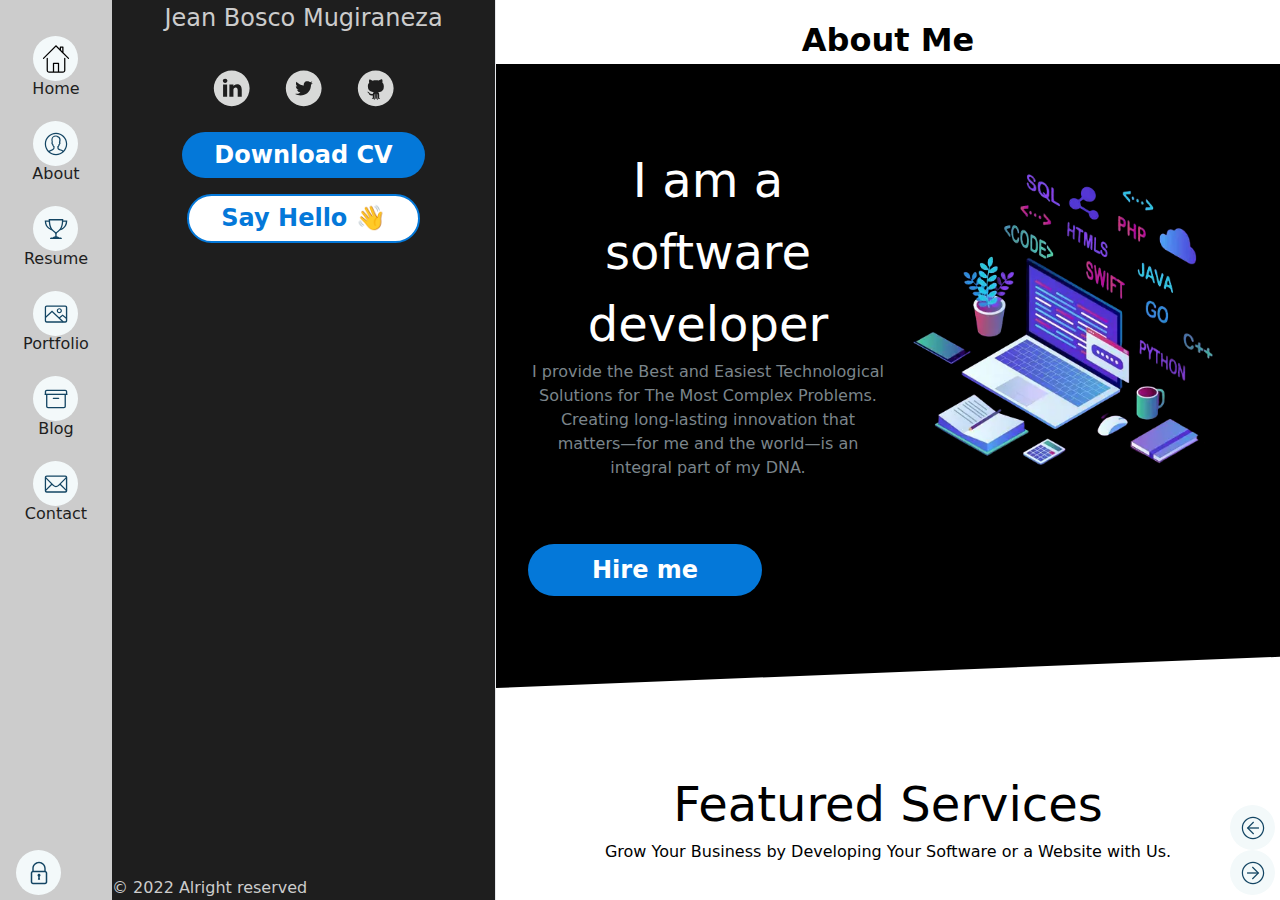
==== commit 94c2eeca: "Update the mobile menu" ====
--- a/about.html
+++ b/about.html
@@ -13,12 +13,12 @@
 
     <header>
         <!-- Mobile Menu -->
-        <div class="menu-mobile collapsible">
-            <!-- <div class="mobile-panel">
-            </div> -->
-            <div class="mobile-sidebar collapsible__content">
+        <div id="mobileMenu" class="menu-mobile">
+            <div class="mobile-panel">
+            </div>
+            <div class="mobile-sidebar">
                 <div>
-                    <button class="close-panel">
+                    <button class="close-panel" onclick="closeMobileMenu()">
                         <img class="close-icon" src="/icons/close.svg" alt="">
                     </button>
                 </div>
@@ -56,7 +56,22 @@
 
 
                 </div>
-
+                <aside class="profile-menu">
+                    <div class="profile-menu-content">
+                        <img class="profile-photo" src="/images/me.jpg" alt="">
+                        <h1 class="profile-menu-name">Jean Bosco Mugiraneza</h1>
+                        <span class="social-icons">
+                            <img class="profile-social" src="/icons/linkedin.svg" alt="">
+                            <img class="profile-social" src="/icons/twitter.svg" alt="">
+                            <img class="profile-social" src="/icons/github.svg" alt="">
+                        </span>
+                        <a href="/resume.html"><button class="downloadcv btn btn--primary">Download CV</button></a>
+                        <a href="mailto:mjeanbosco19@gmail.com">
+                            <button class="sayhello btn btn--secondary">Say Hello 👋</button>
+                        </a>
+                    </div>
+
+                </aside>
             </div>
 
         </div>
@@ -68,7 +83,7 @@
           <img class="phone-logo" src="#my logo" alt="My Logo">
         </div> -->
                 <div>
-                    <button type="button" class="open-mobile-menu" onclick="openMenu()">
+                    <button type="button" class="open-mobile-menu" onclick="openMobileMenu()">
                         <span class="sr-only">Open sidebar</span>
                         <svg class="open-menu-icon" xmlns="http://www.w3.org/2000/svg" fill="none" viewBox="0 0 24 24"
                             stroke="currentColor" aria-hidden="true">
@@ -142,7 +157,7 @@
 
             <h2 class="page-title">About Me</h2>
 
-            <section class="block block--dark block--skewed-left hero">
+            <section class="about block block--dark block--skewed-left hero">
                 <div class="container grid grid--1x2">
                     <header class="block__header hero__content">
                         <h1 data-aos="zoom-in-up" class="block__heading">
--- a/css/style.css
+++ b/css/style.css
@@ -296,6 +296,7 @@
     position: relative;
     display: flex;
     width: 100%;
+    height: 100vh;
     max-width: 20rem;
     flex: 1 1 0%;
     flex-direction: column;
@@ -391,15 +392,16 @@
 .mobile-header {
     display: flex;
     align-items: center;
+    /* flex-direction: column; */
     justify-content: space-between;
     background-color: rgb(79 70 229 / var(--tw-bg-opacity));
     padding-top: 0.5rem;
     padding-bottom: 0.5rem;
-    padding-left: 1rem;
-    padding-right: 1rem;
-}
-
-@media (min-width: 640px) {
+    /* padding-left: 1rem;
+    padding-right: 1rem; */
+}
+
+/* @media (min-width: 640px) {
     .mobile-header {
         padding-left: 1.5rem;
         padding-right: 1.5rem;
@@ -411,7 +413,7 @@
         padding-left: 2rem;
         padding-right: 2rem;
     }
-}
+} */
 
 .phone-logo {
     height: 2rem;
@@ -447,17 +449,54 @@
     width: 1.5rem;
 }
 
-.collapsible__content {
-    max-height: 0;
+/* Start Menu PROFILE Section */
+.profile-menu {
+    display: block;
+}
+
+
+
+@media (min-width: 1024px) {
+    .profile-menu {
+        display: none;
+    }
+
+}
+
+.profile-menu-content {
+    position: relative;
+    display: flex;
+    width: 100%;
+    max-width: 15rem;
+    flex: 1 1 0%;
+    flex-direction: column;
+    justify-content: center;
+    margin: auto;
     overflow: hidden;
-    opacity: 0;
-    transition: all 0.3s;
-}
-
-.collapsible--expanded .collapsible__content {
-    max-height: 100%;
-    opacity: 1;
-}
+
+
+}
+
+.profile-photo {
+    border-radius: 100%;
+}
+
+.profile-menu-name {
+    display: flex;
+    color: var(--color-primary);
+    text-align: center;
+    font-size: 1.5rem;
+    font-weight: 500;
+}
+
+.social-icons {
+    display: flex;
+    justify-content: center;
+    margin-top: 1rem;
+}
+
+
+
 
 /* Desktop Menu CSS */
 
@@ -663,11 +702,32 @@
     justify-content: center;
 }
 
+
 .main-section {
     display: flex;
-    flex: 1 1 0%;
-    overflow: hidden;
-}
+    overflow: auto;
+
+    /* overflow: hidden; */
+}
+
+@media (min-width: 1024px) {
+    .main-section {
+        overflow: hidden;
+        flex: 1 1 0%;
+    }
+}
+
+@media (min-width: 640px) {
+    .main-section {
+        margin-left: auto;
+        margin-right: auto;
+        width: 100%;
+        overflow-y: auto;
+        overflow-x: hidden;
+
+    }
+}
+
 
 .main-contents {
     display: flex;
@@ -676,18 +736,7 @@
     flex: 1 1 0%;
     flex-direction: column;
     overflow-y: auto;
-}
-
-@media (min-width: 1024px) {
-    .main-contents {
-        order: 9999;
-        width: auto;
-    }
-}
-@media (min-width: 300px) {
-    .main-contents {
-        width: 100vw;
-    }
+    overflow-x: hidden;
 }
 
 .myself {
@@ -765,6 +814,11 @@
     100% {
         margin-top: 0px;
     }
+}
+
+.myresume {
+    width: 100%;
+    height: 100vh;
 }
 
 .prev-next {
@@ -839,6 +893,10 @@
     flex-direction: column;
     align-items: center;
     margin: 0.5rem auto;
+    padding-left: 2rem;
+    padding-right: 2rem;
+    padding-top: 0.3rem;
+    padding-bottom: 0.3rem;
 
 }
 
@@ -847,10 +905,13 @@
 } */
 
 .copyright {
+    display: flex;
     position: absolute;
-    bottom: 2px;
+    bottom: 0;
     font-size: 1rem;
     color: #ccc;
+    text-align: center;
+    padding-bottom: 0;
 }
 
 /* Login Page */
@@ -1298,42 +1359,15 @@
 }
 
 /* Contant Page  */
-.contact {
-    display: grid;
-    grid-template-columns: repeat(2, minmax(0, 1fr));
-    column-gap: 1rem;
-    row-gap: 2rem;
-    max-height: 100vh;
-    overflow-y: auto;
-    margin: 2rem;
-    align-items: center;
-}
-
-@media (min-width: 640px) {
-    .contact {
-        grid-template-columns: repeat(3, minmax(0, 1fr));
-        column-gap: 1.5rem;
-    }
-}
-
-@media (min-width: 1024px) {
-    .contact {
-        grid-template-columns: repeat(3, minmax(0, 1fr));
-    }
-}
-
-@media (min-width: 1280px) {
-    .contact {
-        column-gap: 2rem;
-    }
-}
+
 
 .contact-item {
     display: flex;
     justify-content: center;
     align-items: center;
     flex-direction: column;
-    margin: auto;
+    margin: 1rem auto;
+    padding: 2rem;
     width: 90%;
     box-shadow: rgba(50, 50, 93, 0.25) 0px 13px 27px -5px, rgba(0, 0, 0, 0.3) 0px 8px 16px -8px;
 
@@ -1351,34 +1385,21 @@
 }
 
 .reach-me {
-    display: grid;
-    grid-template-columns: repeat(2, minmax(0, 1fr));
-    column-gap: 1rem;
-    row-gap: 2rem;
-    max-height: 100vh;
-    overflow-y: auto;
+    overflow: hidden;
     margin-top: 4rem;
     align-items: center;
 }
 
 @media (min-width: 640px) {
     .reach-me {
-        grid-template-columns: repeat(2, minmax(0, 1fr));
-        column-gap: 1.5rem;
-    }
-}
-
-@media (min-width: 1024px) {
-    .reach-me {
-        grid-template-columns: repeat(2, minmax(0, 1fr));
-    }
-}
-
-@media (min-width: 1280px) {
-    .reach-me {
-        column-gap: 2rem;
-    }
-}
+        display: flex;
+        justify-content: center;
+        margin: 2rem auto;
+        width: 100%;
+        max-height: 100vh;
+    }
+}
+
 
 .message {
     display: flex;
@@ -1387,6 +1408,8 @@
     margin: 1rem;
 
 }
+
+
 
 .message-title {
     display: flex;
@@ -1768,7 +1791,7 @@
 
 /* Collapsibles */
 
-.collapsible__header {
+/* .collapsible__header {
     display: flex;
     justify-content: space-between;
 }
@@ -1797,7 +1820,7 @@
 .collapsible--expanded .collapsible__content {
     max-height: 100%;
     opacity: 1;
-}
+} */
 
 /* Blocks */
 
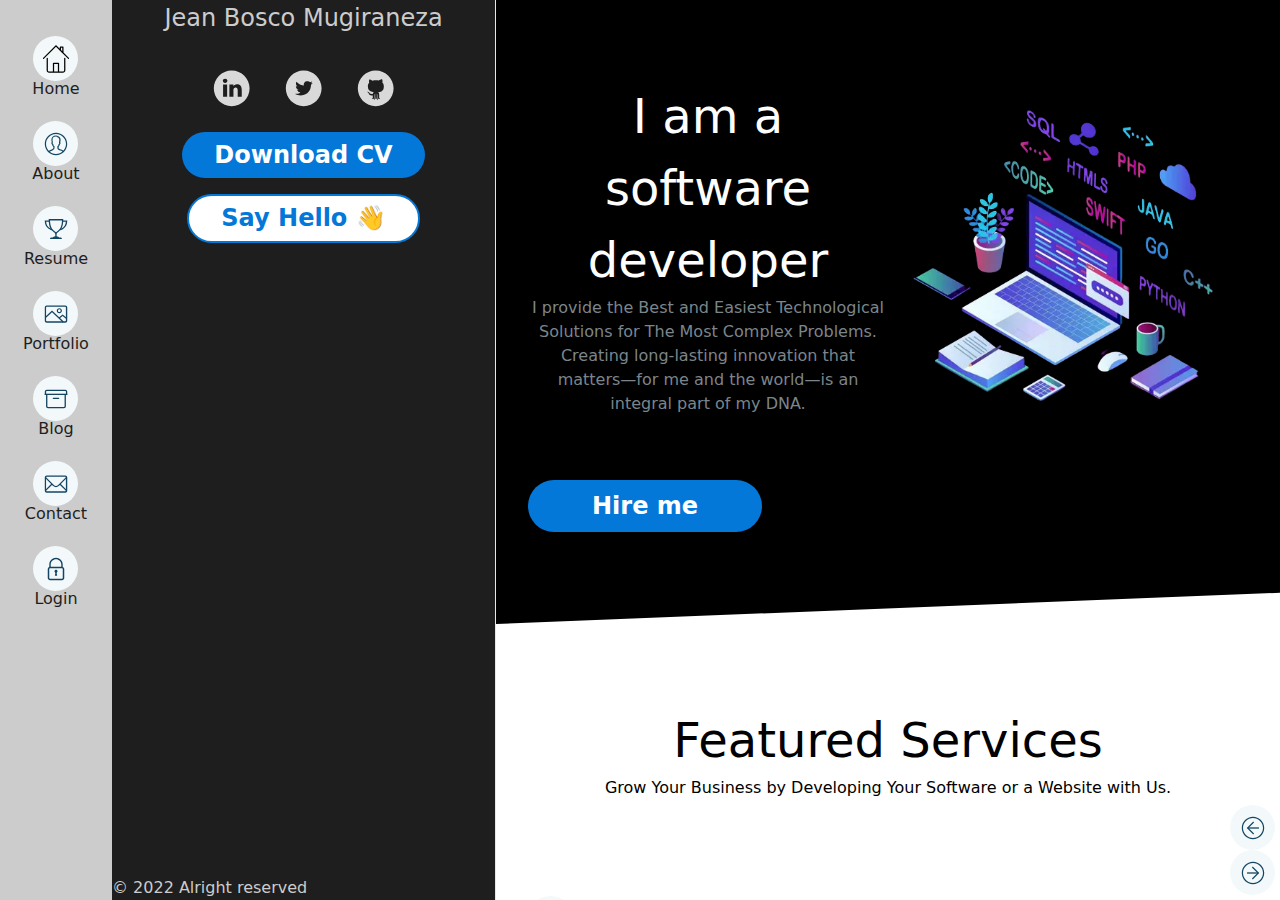
==== commit 39f0c926: "Add Whatsapp chat button" ====
--- a/about.html
+++ b/about.html
@@ -52,6 +52,9 @@
                             <img class="menu-mobile-icon" src="/icons/email.svg" alt="">
                             Contact Me
                         </a>
+                        <a href="/login.html" class="menu-mobile-item">
+                            <img class="menu-mobile-icon" src="/icons/lock.svg" alt="" />
+                            Login </a>
                     </div>
 
 
@@ -139,8 +142,10 @@
                                 alt="Home" /></span>
                         <span>Contact</span>
                     </a>
-                    <a href="/login.html" class="icon-container login-icon">
-                        <img class="icon--menu icon--primary" src="/icons/lock.svg" alt="">
+                    <a href="/login.html" class="menu-items">
+                        <span class="icon-container"><img class="icon--menu icon--primary" src="/icons/lock.svg"
+                                alt="Home" /></span>
+                        <span>Login</span>
                     </a>
 
                 </div>
@@ -155,7 +160,7 @@
 
         <section class="main-contents">
 
-            <h2 class="page-title">About Me</h2>
+            <!-- <h2 class="page-title">About Me</h2> -->
 
             <section class="about block block--dark block--skewed-left hero">
                 <div class="container grid grid--1x2">
@@ -371,7 +376,7 @@
                                 cupiditate quas cum fugit.
                             </p>
                         </div>
-                        <a target="_blank" href="#" class="btn btn--secondary">Hire me</a>
+                        <a target="_blank" href="#" class="btn btn--secondary btn--stretched">Hire me</a>
                     </div>
                 </div>
             </div>
@@ -411,6 +416,32 @@
         </aside>
     </main>
     <script src="js/main.js"></script>
+
+    <script>
+        (function (w, d, s, u) {
+            w.gbwawc = {
+                url: u,
+                options: {
+                    waId: "+250 0733780375",
+                    siteName: "Jean Bosco MUGIRANEZA",
+                    siteTag: "Online",
+                    siteLogo: "https://www.yegogate.com/wp-content/uploads/2022/08/yegogate.png",
+                    widgetPosition: "LEFT",
+                    triggerMessage: "I always happy to help 😊, Let\'s talk! ",
+                    welcomeMessage: "Hi 👋, Nice to meet you 🥰!",
+                    brandColor: "#25D366",
+                    messageText: "How can I help today?",
+                    replyOptions: ['UI &UX Design', 'Website Development', 'Mobile App', 'I\' am just browsing'],
+                },
+            };
+            var h = d.getElementsByTagName(s)[0],
+                j = d.createElement(s);
+            j.async = true;
+            j.src = u + "/whatsapp-widget.min.js?_=" + Math.random();
+            h.parentNode.insertBefore(j, h);
+        })(window, document, "script", "https://waw.gallabox.com");
+    </script>
+
 </body>
 
 </html>--- a/css/style.css
+++ b/css/style.css
@@ -298,6 +298,7 @@
     width: 100%;
     height: 100vh;
     max-width: 20rem;
+    overflow-y: scroll;
     flex: 1 1 0%;
     flex-direction: column;
     --tw-bg-opacity: 1;
@@ -392,13 +393,14 @@
 .mobile-header {
     display: flex;
     align-items: center;
-    /* flex-direction: column; */
+    flex-direction: column;
+    position: absolute;
     justify-content: space-between;
     background-color: rgb(79 70 229 / var(--tw-bg-opacity));
     padding-top: 0.5rem;
     padding-bottom: 0.5rem;
-    /* padding-left: 1rem;
-    padding-right: 1rem; */
+    padding-left: 1rem;
+    padding-right: 1rem;
 }
 
 /* @media (min-width: 640px) {
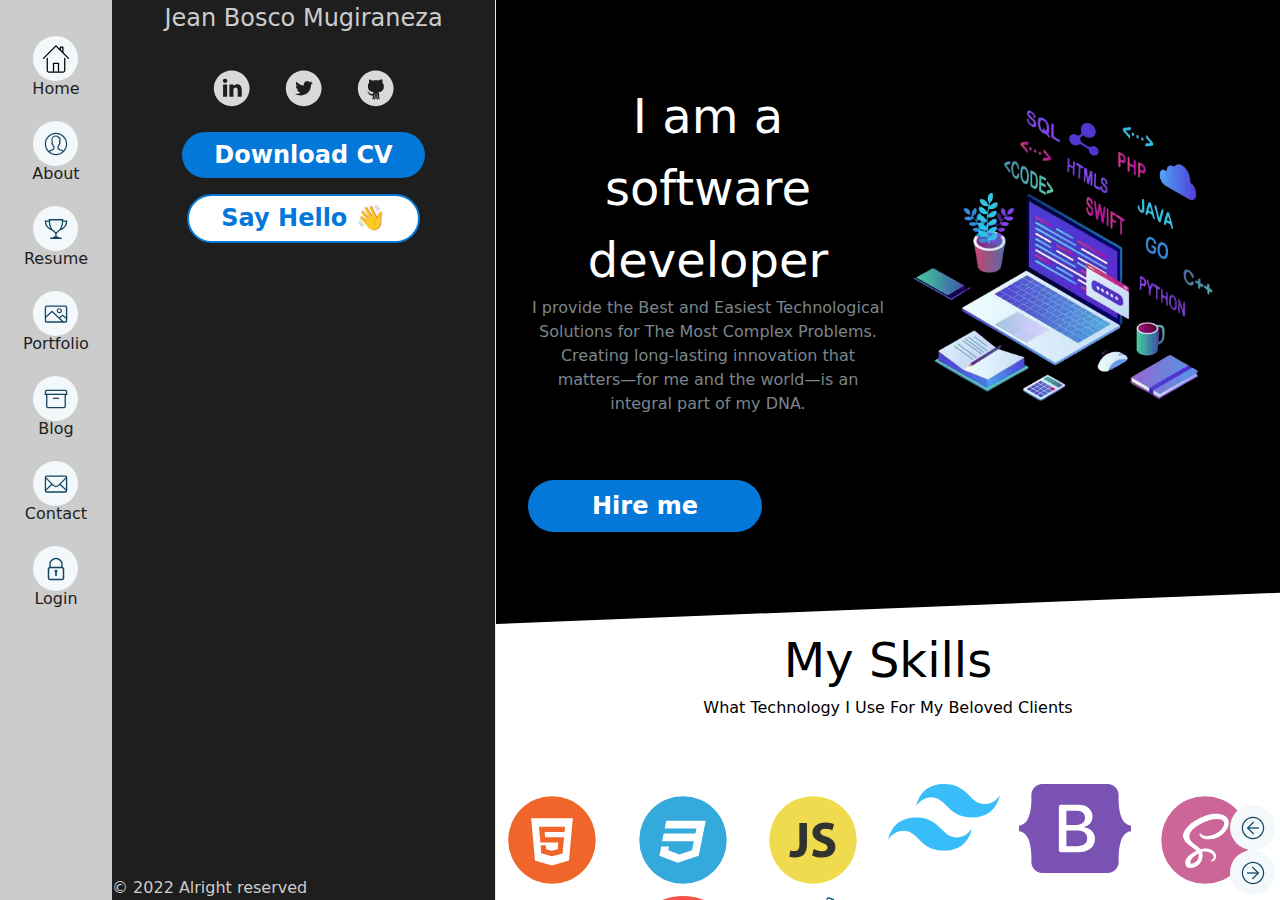
==== commit a7adda75: "Add my skills section on about page" ====
--- a/about.html
+++ b/about.html
@@ -178,6 +178,74 @@
                     </header>
                     <img src="images/computer.webp" alt="">
                 </div>
+            </section>
+
+            <section>
+                <header class="block__header">
+                    <h2 class="block__heading">My Skills</h2>
+                    <p>
+                    What Technology I Use For My Beloved Clients
+                    </p>
+                </header>
+                <div class="grid myskills">
+                    <div class="myskills-item">
+                        <img src="/icons/html.svg" alt="">
+                    </div>
+                    <div class="myskills-item">
+                        <img src="/icons/css.svg" alt="">
+                    </div>
+                    <div class="myskills-item">
+                        <img src="/icons/js.svg" alt="">
+                    </div>
+                    <div class="myskills-item">
+                        <img src="/icons/tailwind.svg" alt="">
+                    </div>
+                    <div class="myskills-item">
+                        <img src="/icons/bootstrap.svg" alt="">
+                    </div>
+                    <div class="myskills-item">
+                        <img src="/icons/sass.svg" alt="">
+                    </div>
+                    <div class="myskills-item">
+                        <img src="/icons/php.svg" alt="">
+                    </div>
+                    <div class="myskills-item">
+                        <img src="/icons/laravel.svg" alt="">
+                    </div>
+                    <div class="myskills-item">
+                        <img src="/icons/mysql.svg" alt="">
+                    </div>
+                    <div class="myskills-item">
+                        <img src="/icons/nodejs.svg" alt="">
+                    </div>
+                    <div class="myskills-item">
+                        <img src="/icons/angular.svg" alt="">
+                    </div>
+                    <div class="myskills-item">
+                        <img src="/icons/reactjs.svg" alt="">
+                    </div>
+                    <div class="myskills-item">
+                        <img src="/icons/vuejs.svg" alt="">
+                    </div>
+                    <div class="myskills-item">
+                        <img src="/icons/java.svg" alt="">
+                    </div>
+                    <div class="myskills-item">
+                        <img src="/icons/figma.svg" alt="">
+                    </div>
+                    <div class="myskills-item">
+                        <img src="/icons/photoshop.svg" alt="">
+                    </div>
+                    <div class="myskills-item">
+                        <img src="/icons/wordpress.svg" alt="">
+                    </div>
+                    <div class="myskills-item">
+                        <img src="/icons/woo.svg" alt="">
+                    </div>
+
+                </div>
+                
+
             </section>
 
 
--- a/css/style.css
+++ b/css/style.css
@@ -272,7 +272,7 @@
     bottom: 0px;
     left: 0px;
     z-index: 40;
-    display: flex;
+    display: none;
 }
 
 @media (min-width: 1024px) {
@@ -660,6 +660,10 @@
     background: #fff;
     color: var(--color-black);
     border: 2px solid var(--color-primary);
+    /* display: inline-block;
+    margin: 0.5rem auto; */
+
+
 }
 
 .btn--outline:hover {
@@ -1139,104 +1143,6 @@
         0 0 0 3px #c8dafc;
 }
 
-/* Portfolio Page */
-.portfolio {
-    display: flex;
-    margin: 2rem;
-    border-bottom-width: 1px;
-    --tw-border-opacity: 1;
-    border-color: rgb(229 231 235);
-}
-
-.portfolio-heading {
-    font-size: 1.125rem;
-    line-height: 1.75rem;
-    font-weight: 500;
-    line-height: 1.5rem;
-    --tw-text-opacity: 1;
-    color: rgb(17 24 39);
-}
-
-.portfolio-filter {
-    margin-top: 1rem;
-
-}
-
-@media (min-width: 640px) {
-    .portfolio-filter {
-        margin-top: 0px;
-        margin-left: 2.5rem;
-    }
-
-}
-
-.filter-items {
-    margin-bottom: -1px;
-    display: flex;
-    --tw-space-x-reverse: 0;
-    margin-right: calc(2rem * var(--tw-space-x-reverse));
-    margin-left: calc(2rem * calc(1 - var(--tw-space-x-reverse)));
-}
-
-.filter-all {
-    white-space: nowrap;
-    border-bottom-width: 2px;
-    --tw-border-opacity: 1;
-    border-color: #0478d9;
-    padding-left: 0.25rem;
-    padding-right: 0.25rem;
-    padding-bottom: 1rem;
-    font-size: 0.875rem;
-    line-height: 1.25rem;
-    font-weight: 500;
-    --tw-text-opacity: 1;
-    color: #0478d9;
-}
-
-.filter-item {
-    padding-left: 1rem;
-    padding-right: 0.25rem;
-}
-
-.gallery {
-    display: grid;
-    grid-template-columns: repeat(2, minmax(0, 1fr));
-    column-gap: 1rem;
-    row-gap: 2rem;
-    max-height: 100vh;
-    overflow-y: auto;
-}
-
-@media (min-width: 640px) {
-    .gallery {
-        grid-template-columns: repeat(3, minmax(0, 1fr));
-        column-gap: 1.5rem;
-    }
-}
-
-@media (min-width: 1024px) {
-    .gallery {
-        grid-template-columns: repeat(3, minmax(0, 1fr));
-    }
-}
-
-@media (min-width: 1280px) {
-    .gallery {
-        column-gap: 2rem;
-    }
-}
-
-.gallery-item {
-    display: block;
-    width: 100%;
-    overflow: hidden;
-    border-radius: 0.5rem;
-}
-
-.gallery-image {
-    pointer-events: none;
-    object-fit: cover;
-}
 
 /* Blog Pages */
 
@@ -1791,38 +1697,37 @@
     }
 }
 
-/* Collapsibles */
-
-/* .collapsible__header {
-    display: flex;
-    justify-content: space-between;
-}
-
-.collapsible__heading {
-    margin-top: 0;
-    font-size: 3rem;
-}
-
-.collapsible__chevron {
-    transform: rotate(-90deg);
-    transition: transform 0.3s;
-}
-
-.collapsible__content {
-    max-height: 0;
-    overflow: hidden;
-    opacity: 0;
-    transition: all 0.3s;
-}
-
-.collapsible--expanded .collapsible__chevron {
-    transform: rotate(0);
-}
-
-.collapsible--expanded .collapsible__content {
-    max-height: 100%;
-    opacity: 1;
-} */
+/* Filter */
+.filterDiv {
+    display: none;
+}
+
+.show {
+    display: block;
+}
+
+.filterBtns {
+    grid-template-columns: repeat(2, minmax(0, 1fr));
+    row-gap: 0.5rem;
+}
+
+@media (min-width: 640px) {
+    .filterBtns {
+        grid-template-columns: repeat(3, minmax(0, 1fr));
+    }
+}
+
+@media (min-width: 768px) {
+    .filterBtns {
+        grid-template-columns: repeat(4, minmax(0, 1fr));
+    }
+}
+
+@media (min-width: 1024px) {
+    .filterBtns {
+        grid-template-columns: repeat(6, minmax(0, 1fr));
+    }
+}
 
 /* Blocks */
 
@@ -1903,6 +1808,30 @@
     }
 }
 
+/*Technology Skills Grids */
+.myskills-item {
+    width: 7rem;
+    height: 7rem;
+}
+
+.myskills {
+    grid-template-columns: repeat(3, 1fr);
+}
+
+@media screen and (min-width: 768px) {
+    .myskills {
+        grid-template-columns: repeat(4, 1fr);
+    }
+}
+
+@media screen and (min-width: 1024px) {
+    .myskills {
+        grid-template-columns: repeat(6, 1fr);
+    }
+}
+
+
+
 /* Showcase Block */
 
 @media screen and (min-width: 768px) {
@@ -1929,29 +1858,309 @@
 
 /* About Me page End Here */
 
-/* Dashboard */
-.dashboard {
-
-    width: 15rem;
-    height: 100%;
+.dashboard-desktop {
+    display: none;
+}
+
+@media (min-width: 768px) {
+    .dashboard-desktop {
+        position: fixed;
+        top: 0px;
+        bottom: 0px;
+        display: flex;
+        width: 16rem;
+        flex-direction: column;
+    }
+
+}
+
+.mydashboard {
+    display: flex;
+    min-height: 0px;
+    flex: 1 1 0%;
+    flex-direction: column;
+    background-color: rgb(31 41 55);
+}
+
+.dashboard-brand {
+    display: flex;
+    height: 4rem;
+    flex-shrink: 0;
+    align-items: center;
+    background-color: rgb(17 24 39);
+    padding-left: 1rem;
+    padding-right: 1rem;
+}
+
+.dashboard-logo {
+    height: 2rem;
+    width: auto;
+}
+
+.dashboard-menu {
+    display: flex;
+    flex: 1 1 0%;
+    flex-direction: column;
     overflow-y: auto;
-    --tw-bg-opacity: 1;
-    color: #ccc;
-    background-color: #022745;
-}
-
-.dashboard-item {
+}
+
+.dash-menu {
+    flex: 1 1 0%;
+    padding-left: 0.5rem;
+    padding-right: 0.5rem;
+    padding-top: 1rem;
+    padding-bottom: 1rem;
+}
+
+.dashboard-menu-item {
     display: flex;
     align-items: center;
     border-radius: 0.375rem;
-    padding: 0.5rem;
-    font-size: 1rem;
-    line-height: 1.5rem;
+    padding-left: 0.5rem;
+    padding-right: 0.5rem;
+    padding-top: 0.5rem;
+    padding-bottom: 0.5rem;
+    font-size: 0.875rem;
+    line-height: 1.25rem;
     font-weight: 500;
-    color: rgb(207, 211, 216);
-}
-
-.dashboard-item:hover {
-    background-color: rgb(249 250 251 / var(--tw-bg-opacity));
+    color: rgb(209 213 219);
+
+}
+
+.dashboard-menu-item:hover {
+    background-color: rgb(55 65 81);
+    color: rgb(255 255 255);
+}
+
+.dashboard-menu-icon {
+    margin-right: 0.75rem;
+    height: 1.5rem;
+    width: 1.5rem;
+    flex-shrink: 0;
+    color: rgb(156 163 175);
+}
+
+.dashboard-menu-icon:hover {
+    color: rgb(209 213 219);
+}
+
+.dashboard-header {
+    display: flex;
+    flex-direction: column;
+}
+
+@media (min-width: 768px) {
+    .dashboard-header {
+        padding-left: 16rem;
+    }
+}
+
+.dashboard-heading {
+    position: sticky;
+    top: 0px;
+    z-index: 10;
+    display: flex;
+    height: 4rem;
+    flex-shrink: 0;
+    background-color: #fff;
+    box-shadow: #000;
+}
+
+.dash-header {
+    display: flex;
+    flex: 1 1 0%;
+    justify-content: space-between;
+    padding-left: 1rem;
+    padding-right: 1rem;
+}
+
+.dash-heading {
+    display: flex;
+    flex: 1 1 0%;
+}
+
+.dash-search-form {
+    display: flex;
+    width: 100%;
+}
+
+@media (min-width: 768px) {
+    .dash-search-form {
+        margin-left: 0px;
+    }
+}
+
+.dash-search-icon {
+    position: relative;
+    width: 100%;
+    color: rgb(156 163 175);
+}
+
+.dash-search-icon:focus-within {
+    color: rgb(75 85 99);
+}
+
+.dashboard-search {
+    pointer-events: none;
+    position: absolute;
+    top: 0px;
+    bottom: 0px;
+    left: 0px;
+    display: flex;
+    align-items: center;
+}
+
+.dash-search-size {
+    height: 1.7rem;
+    width: 1.7rem;
+}
+
+.dash-search-field {
+    display: block;
+    height: 100%;
+    width: 100%;
+    border-color: transparent;
+    padding-top: 0.5rem;
+    padding-bottom: 0.5rem;
+    padding-left: 2rem;
+    padding-right: 0.75rem;
     color: rgb(17 24 39);
+}
+
+.dash-search-field::placeholder {
+    color: rgb(107 114 128);
+
+}
+
+.dash-search-field:focus {
+    border-color: transparent;
+    outline: 2px solid transparent;
+    outline-offset: 2px;
+}
+
+.dash-search-field:focus::placeholder {
+    color: rgb(156 163 175);
+}
+
+@media (min-width: 640px) {
+    .dash-search-field {
+        font-size: 0.875rem;
+        line-height: 1.25rem;
+    }
+}
+
+.dashboard-notification {
+    margin-left: 1rem;
+    display: flex;
+    align-items: center;
+}
+
+@media (min-width: 768px) {
+    .dashboard-notification {
+        margin-left: 1.5rem;
+    }
+}
+
+.dash-notification {
+    border-radius: 9999px;
+    background-color: rgb(255 255 255);
+    padding: 0.25rem;
+    color: rgb(156 163 175);
+}
+
+.dash-notification:hover {
+    color: rgb(107 114 128);
+}
+
+.dashboard-profile {
+    position: relative;
+    margin-left: 0.75rem;
+}
+
+.dash-profile-size {
+    height: 3rem;
+    width: 3rem;
+    border-radius: 9999px;
+}
+
+.dash-profile-items {
+    position: absolute;
+    right: 0px;
+    z-index: 10;
+    margin-top: 0.5rem;
+    width: 12rem;
+    transform-origin: top right;
+    border-radius: 0.375rem;
+    background-color: #fff;
+    padding-top: 0.25rem;
+    padding-bottom: 0.25rem;
+    box-shadow: #000;
+}
+
+.dash-profile-item {
+    display: block;
+    padding-left: 1rem;
+    padding-right: 1rem;
+    padding-top: 0.5rem;
+    padding-bottom: 0.5rem;
+    font-size: 0.875rem;
+    line-height: 1.25rem;
+    color: rgb(55 65 81);
+}
+
+.dash-main {
+    flex: 1 1 0%;
+    padding-top: 1.5rem;
+    padding-bottom: 1.5rem;
+}
+
+.dashboard-main {
+    margin-left: auto;
+    margin-right: auto;
+    max-width: 80rem;
+    padding-left: 1rem;
+    padding-right: 1rem;
+}
+
+@media (min-width: 640px) {
+    .dashboard-main {
+        padding-left: 1.5rem;
+        padding-right: 1.5rem;
+    }
+}
+
+@media (min-width: 768px) {
+    .dashboard-main {
+        padding-left: 2rem;
+        padding-right: 2rem;
+    }
+}
+
+.dash-title {
+    font-size: 1.5rem;
+    line-height: 2rem;
+    font-weight: 600;
+    color: rgb(17 24 39);
+}
+
+.dash-contents {
+    margin-left: auto;
+    margin-right: auto;
+    max-width: 80rem;
+    padding-left: 1rem;
+    padding-right: 1rem;
+}
+
+@media (min-width: 640px) {
+    .dash-contents {
+        padding-left: 1.5rem;
+        padding-right: 1.5rem;
+    }
+}
+
+@media (min-width: 768px) {
+    .dash-contents {
+        padding-left: 2rem;
+        padding-right: 2rem;
+    }
 }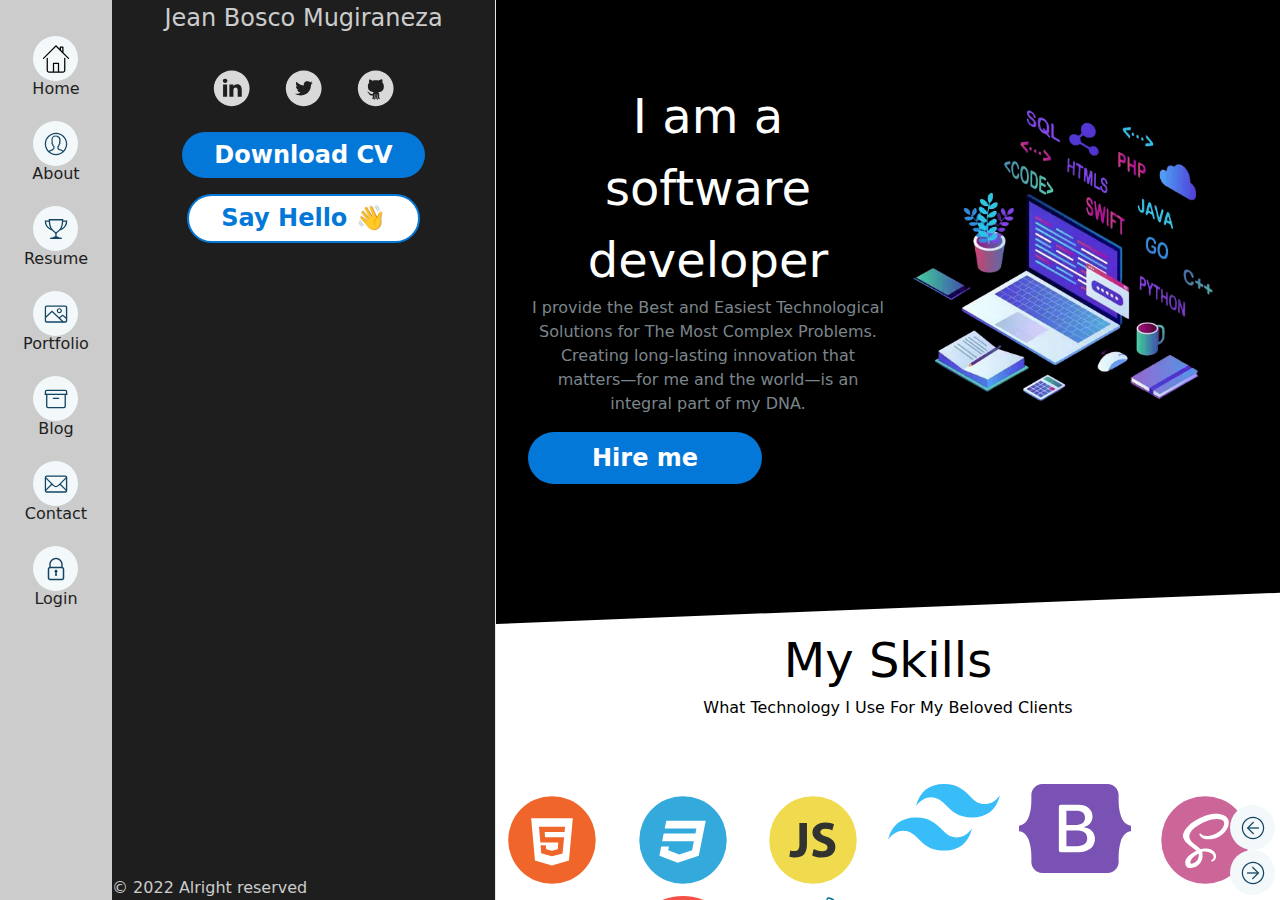
==== commit 4a9e1c56: "Add updated javascript" ====
--- a/about.html
+++ b/about.html
@@ -184,7 +184,7 @@
                 <header class="block__header">
                     <h2 class="block__heading">My Skills</h2>
                     <p>
-                    What Technology I Use For My Beloved Clients
+                        What Technology I Use For My Beloved Clients
                     </p>
                 </header>
                 <div class="grid myskills">
@@ -244,7 +244,7 @@
                     </div>
 
                 </div>
-                
+
 
             </section>
 
@@ -274,7 +274,7 @@
                             through human-centered design solutions.
 
                         </p>
-                        <a href="#" target="_blank" class="link-arrow">Learn More</a>
+                        <a href="#" target="_blank" class="btn btn--outline btn--learnmore link-arrow">Learn More</a>
                     </div>
                     <img src="images/design.png" alt="">
                 </article>
@@ -293,7 +293,7 @@
                             your project to start with
                             and shape the product as you imagine. Because we make it simple.
                         </p>
-                        <a href="#" target="_blank" class="link-arrow">Learn More</a>
+                        <a href="#" target="_blank" class="btn btn--outline btn--learnmore link-arrow">Learn More</a>
                     </div>
                     <img src="images/banner.png" alt="">
                 </article>
@@ -311,7 +311,7 @@
                             amet consectetur adipisicing elit. Quam
                             obcaecati vel ad unde est illo at. Labore excepturi officia dolores!
                         </p>
-                        <a href="#" target="_blank" class="link-arrow">Learn More</a>
+                        <a href="#" target="_blank" class="btn btn--outline btn--learnmore link-arrow">Learn More</a>
                     </div>
                     <img src="images/wordpress.jpg" alt="">
                 </article>
@@ -327,7 +327,7 @@
                             Lorem ipsum dolor sit amet consectetur adipisicing elit. Quam
                             obcaecati vel ad unde est illo at. Labore excepturi officia dolores!
                         </p>
-                        <a href="#" target="_blank" class="link-arrow">Learn More</a>
+                        <a href="#" target="_blank" class="btn btn--outline btn--learnmore link-arrow">Learn More</a>
                     </div>
                     <img src="images/support.jpg" alt="">
                 </article>
@@ -502,7 +502,7 @@
                     replyOptions: ['UI &UX Design', 'Website Development', 'Mobile App', 'I\' am just browsing'],
                 },
             };
-            var h = d.getElementsByTagName(s)[0],
+            let h = d.getElementsByTagName(s)[0],
                 j = d.createElement(s);
             j.async = true;
             j.src = u + "/whatsapp-widget.min.js?_=" + Math.random();
--- a/css/style.css
+++ b/css/style.css
@@ -676,6 +676,9 @@
     position: absolute;
 }
 
+.btn--learnmore {
+    display: inline-block;
+}
 
 .btn--block {
     width: 100%;
@@ -689,7 +692,7 @@
 }
 
 .btn--stretched {
-    margin-top: 4rem;
+    margin-top: 1rem;
     padding-left: 4rem;
     padding-right: 4rem;
 }
@@ -995,7 +998,7 @@
     padding-left: 1rem;
     padding-right: 1rem;
     width: 500px;
-    box-shadow: #000;
+    box-shadow: rgba(50, 50, 93, 0.25) 0px 13px 27px -5px, rgba(0, 0, 0, 0.3) 0px 8px 16px -8px;
 }
 
 .my-form {
@@ -1096,6 +1099,7 @@
     border-color: transparent;
     background-color: #0478d9;
     margin-top: 2rem;
+    margin-bottom: 2rem;
     padding-top: 0.5rem;
     padding-bottom: 0.5rem;
     padding-left: 1rem;
@@ -1117,7 +1121,7 @@
     padding: 2px 16px 2px 42px;
     border: none;
     border-radius: 3px;
-    box-shadow: 0 -1px 0 rgba(0, 0, 0, .04), 0 1px 1px rgba(0, 0, 0, .25);
+    box-shadow: rgba(50, 50, 93, 0.25) 0px 13px 27px -5px, rgba(0, 0, 0, 0.3) 0px 8px 16px -8px;
     color: #757575;
     font-size: 14px;
     font-weight: 500;
@@ -1143,6 +1147,37 @@
         0 0 0 3px #c8dafc;
 }
 
+.error-message {
+    color: var(--color-accent);
+    font-size: 1rem;
+}
+
+.error {
+    color: var(--color-accent);
+    font-size: 1rem;
+}
+
+#contact-form .error {
+    color: red;
+}
+
+/* Style the input fields when they are valid */
+input[type="text"].valid,
+input[type="password"].valid {
+    border-color: green;
+}
+
+/* Style the input fields when they are invalid */
+input[type="text"].invalid,
+input[type="password"].invalid {
+    border-color: red;
+}
+
+/* Style the password input field */
+input[type="password"] {
+    position: relative;
+    padding-right: 40px;
+}
 
 /* Blog Pages */
 
@@ -1151,7 +1186,7 @@
     grid-template-columns: repeat(1, minmax(0, 1fr));
     column-gap: 1rem;
     row-gap: 2rem;
-    height: 100vh;
+    /* height: 100vh; */
     overflow-y: auto;
 }
 
@@ -1213,6 +1248,41 @@
     margin-right: 1rem;
 }
 
+/* Filter */
+.filterDiv {
+    display: none;
+}
+
+.show {
+    display: block;
+}
+
+/* Style the buttons */
+
+.filterBtns {
+    width: 100vw;
+    grid-template-columns: repeat(2, minmax(0, 1fr));
+
+}
+
+@media (min-width: 640px) {
+    .filterBtns {
+        grid-template-columns: repeat(3, minmax(0, 1fr));
+    }
+}
+
+@media (min-width: 768px) {
+    .filterBtns {
+        grid-template-columns: repeat(4, minmax(0, 1fr));
+    }
+}
+
+@media (min-width: 1024px) {
+    .filterBtns {
+        grid-template-columns: repeat(6, minmax(0, 1fr));
+    }
+}
+
 /* Single Blog Section */
 .article {
     height: 100vh;
@@ -1425,6 +1495,77 @@
     }
 }
 
+/* Inputs */
+
+.input {
+    border-radius: var(--border-radius);
+    border: 1px solid var(--color-border);
+    color: var(--color-headings);
+    font-size: 2rem;
+    outline: 0;
+    padding: 1.5rem 3.5rem;
+}
+
+::placeholder {
+    color: #cdcbd7;
+}
+
+.input-group {
+    border: 1px solid var(--color-border);
+    border-radius: var(--border-radius);
+    display: flex;
+}
+
+.input-group .input {
+    border: 0;
+    flex-grow: 1;
+    padding: 1.5rem 2rem;
+    width: 0;
+}
+
+.input-group .btn {
+    margin: 4px;
+}
+
+@media screen and (min-width: 1024px) {
+    .input {
+        font-size: 1.5rem;
+    }
+}
+
+.btn--search {
+    display: flex;
+    flex-direction: row;
+    align-items: center;
+}
+
+/* Domain Block */
+
+.block-domain .input-group {
+    box-shadow: 0 0 30px 20px #e6ebee;
+    border: 0;
+    margin: 4rem auto;
+    max-width: 670px;
+}
+
+.block-domain__prices {
+    color: var(--color-headings);
+    display: grid;
+    grid-template-columns: repeat(2, 1fr);
+    grid-template-rows: repeat(2, 6rem);
+    font-size: 2rem;
+    font-weight: 600;
+    justify-items: center;
+    max-width: 700px;
+    margin: 0 auto;
+}
+
+@media screen and (min-width: 768px) {
+    .block-domain__prices {
+        grid-template-columns: repeat(auto-fit, minmax(10rem, 1fr));
+    }
+}
+
 /* Cards */
 
 .card {
@@ -1694,38 +1835,6 @@
     .callout .btn {
         justify-self: start;
         margin: 0 2rem;
-    }
-}
-
-/* Filter */
-.filterDiv {
-    display: none;
-}
-
-.show {
-    display: block;
-}
-
-.filterBtns {
-    grid-template-columns: repeat(2, minmax(0, 1fr));
-    row-gap: 0.5rem;
-}
-
-@media (min-width: 640px) {
-    .filterBtns {
-        grid-template-columns: repeat(3, minmax(0, 1fr));
-    }
-}
-
-@media (min-width: 768px) {
-    .filterBtns {
-        grid-template-columns: repeat(4, minmax(0, 1fr));
-    }
-}
-
-@media (min-width: 1024px) {
-    .filterBtns {
-        grid-template-columns: repeat(6, minmax(0, 1fr));
     }
 }
 
@@ -1912,6 +2021,11 @@
     padding-bottom: 1rem;
 }
 
+.dashitem {
+    margin-left: 1rem;
+    font-size: 1.2rem;
+}
+
 .dashboard-menu-item {
     display: flex;
     align-items: center;
@@ -1920,7 +2034,7 @@
     padding-right: 0.5rem;
     padding-top: 0.5rem;
     padding-bottom: 0.5rem;
-    font-size: 0.875rem;
+    font-size: 1.2rem;
     line-height: 1.25rem;
     font-weight: 500;
     color: rgb(209 213 219);
@@ -1947,6 +2061,7 @@
 .dashboard-header {
     display: flex;
     flex-direction: column;
+    overflow-x: hidden;
 }
 
 @media (min-width: 768px) {
@@ -1963,7 +2078,7 @@
     height: 4rem;
     flex-shrink: 0;
     background-color: #fff;
-    box-shadow: #000;
+    box-shadow: rgba(50, 50, 93, 0.25) 0px 13px 27px -5px, rgba(0, 0, 0, 0.3) 0px 8px 16px -8px;
 }
 
 .dash-header {
@@ -2044,7 +2159,7 @@
 
 @media (min-width: 640px) {
     .dash-search-field {
-        font-size: 0.875rem;
+        font-size: 1.2rem;
         line-height: 1.25rem;
     }
 }
@@ -2094,7 +2209,7 @@
     background-color: #fff;
     padding-top: 0.25rem;
     padding-bottom: 0.25rem;
-    box-shadow: #000;
+    box-shadow: rgba(50, 50, 93, 0.25) 0px 13px 27px -5px, rgba(0, 0, 0, 0.3) 0px 8px 16px -8px;
 }
 
 .dash-profile-item {
@@ -2149,6 +2264,7 @@
     max-width: 80rem;
     padding-left: 1rem;
     padding-right: 1rem;
+    overflow-x: hidden;
 }
 
 @media (min-width: 640px) {
@@ -2163,4 +2279,110 @@
         padding-left: 2rem;
         padding-right: 2rem;
     }
+}
+
+.add-blog {
+    display: flex;
+    justify-content: center;
+    margin-top: 4rem;
+}
+
+.addblog-section {
+    max-width: 1024px;
+    margin: auto;
+}
+
+.dashcomment {
+    max-width: 30rem;
+}
+
+.dashmessage-item {
+    display: flex;
+    flex-direction: column;
+    margin: 1rem auto;
+    padding: 2rem;
+    width: 90%;
+    box-shadow: rgba(50, 50, 93, 0.25) 0px 13px 27px -5px, rgba(0, 0, 0, 0.3) 0px 8px 16px -8px;
+
+}
+
+.dashmessage-name {
+    display: flex;
+    margin-top: 1rem;
+    font-size: 2rem;
+    font-weight: 600;
+    justify-content: center;
+}
+
+.dashmessage-email {
+    display: flex;
+    font-size: 1rem;
+    font-weight: 600;
+    justify-content: center;
+}
+
+.dashmessage-info {
+    font-size: 1.5rem;
+}
+
+.inquiry-card {
+    display: flex;
+    flex-direction: column;
+    margin: 1rem auto;
+    padding: 2rem;
+    width: 90%;
+    box-shadow: rgba(50, 50, 93, 0.25) 0px 13px 27px -5px, rgba(0, 0, 0, 0.3) 0px 8px 16px -8px;
+}
+
+.inquiry-name {
+    display: flex;
+    margin-top: 1rem;
+    font-size: 2rem;
+    font-weight: 600;
+    justify-content: center;
+}
+
+.inquiry-email {
+    display: flex;
+    font-size: 1rem;
+    font-weight: 600;
+    justify-content: center;
+}
+
+.inquiry-message {
+    width: 100%;
+    font-size: 1.5rem;
+    margin-top: 1rem;
+}
+
+.inquiry-delete {
+    align-self: flex-end;
+}
+
+@media (min-width: 768px) {
+    .inquiry-card {
+        flex-basis: calc(33.33% - 2rem);
+    }
+}
+
+
+
+
+#commentsContainer button {
+    border-radius: 40px;
+    cursor: pointer;
+    font-size: 1.5rem;
+    font-weight: 600;
+    margin-top: 1rem;
+    outline: 0;
+    padding: 0.5rem 2vw;
+    text-align: center;
+    white-space: nowrap;
+    background: #fff;
+    color: var(--color-black);
+    border: 2px solid var(--color-accent);
+}
+
+#commentsContainer button:hover {
+    background-color: var(--color-accent)
 }